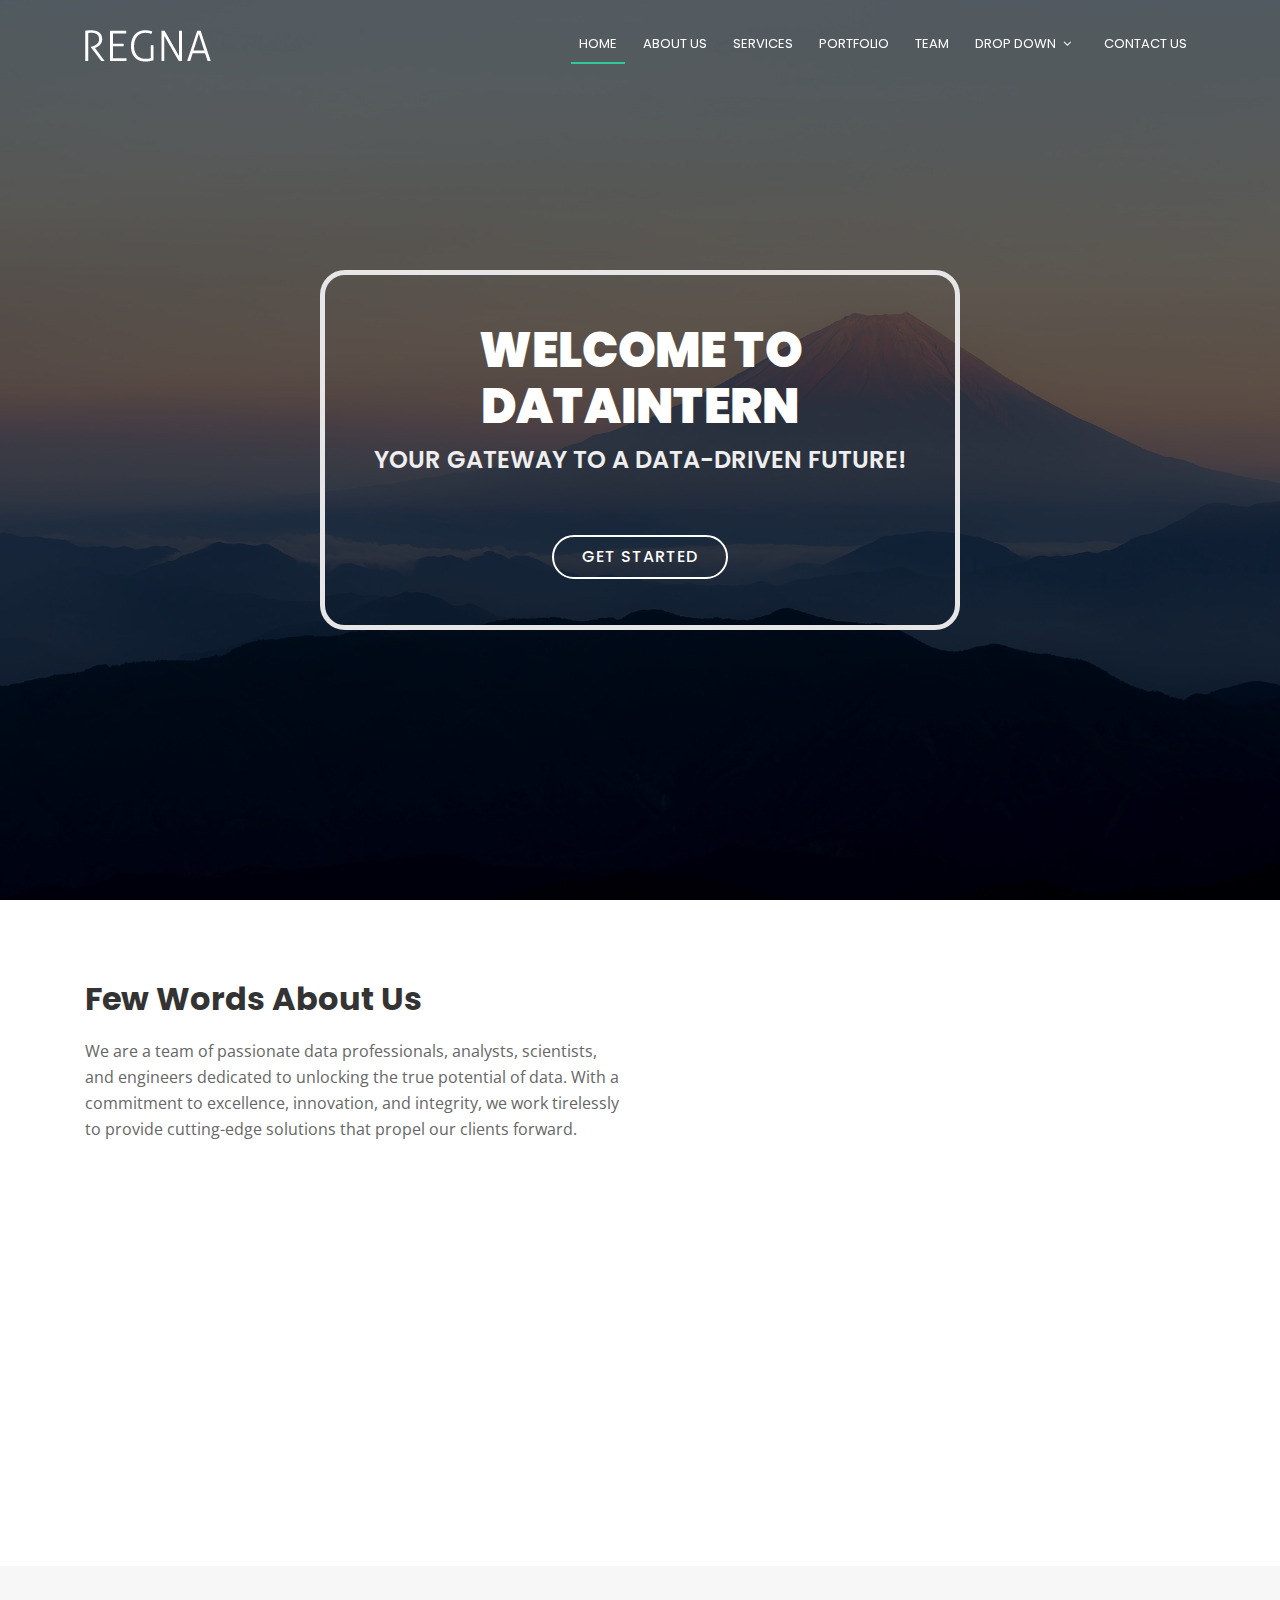
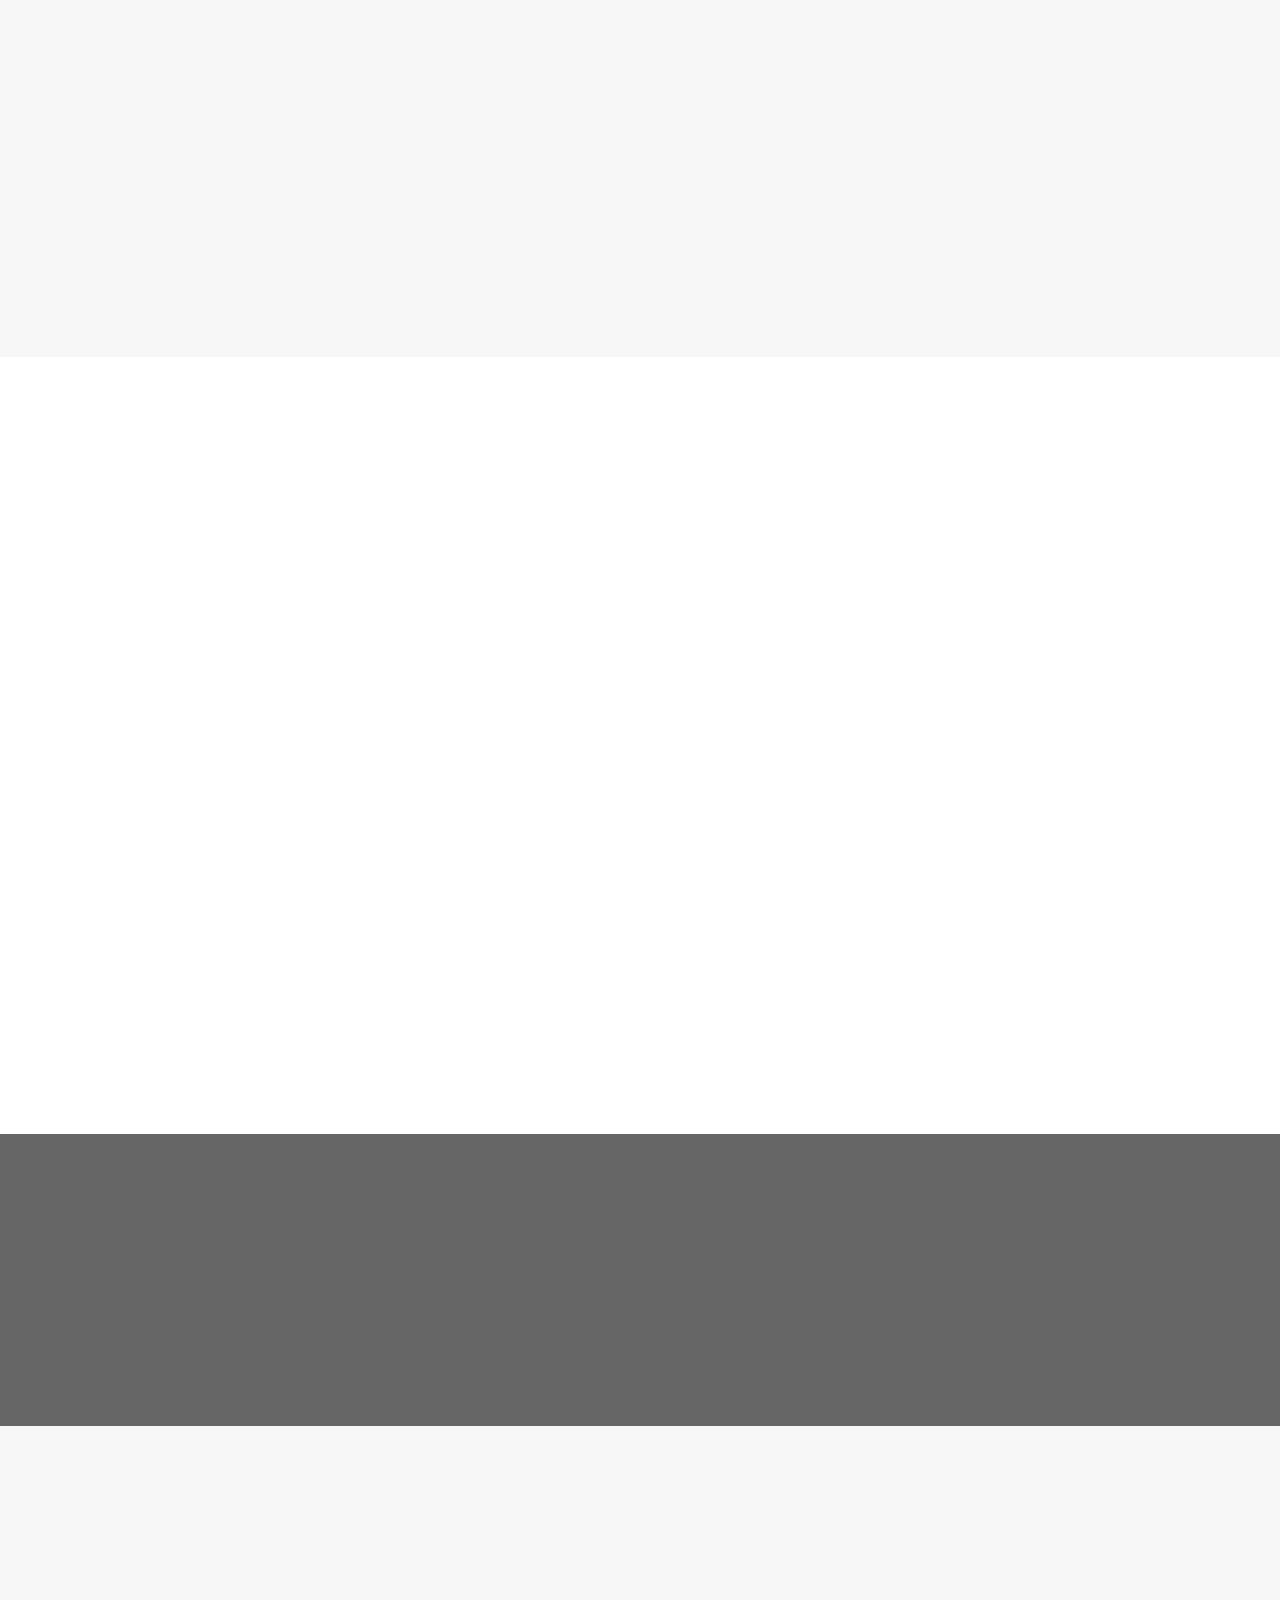
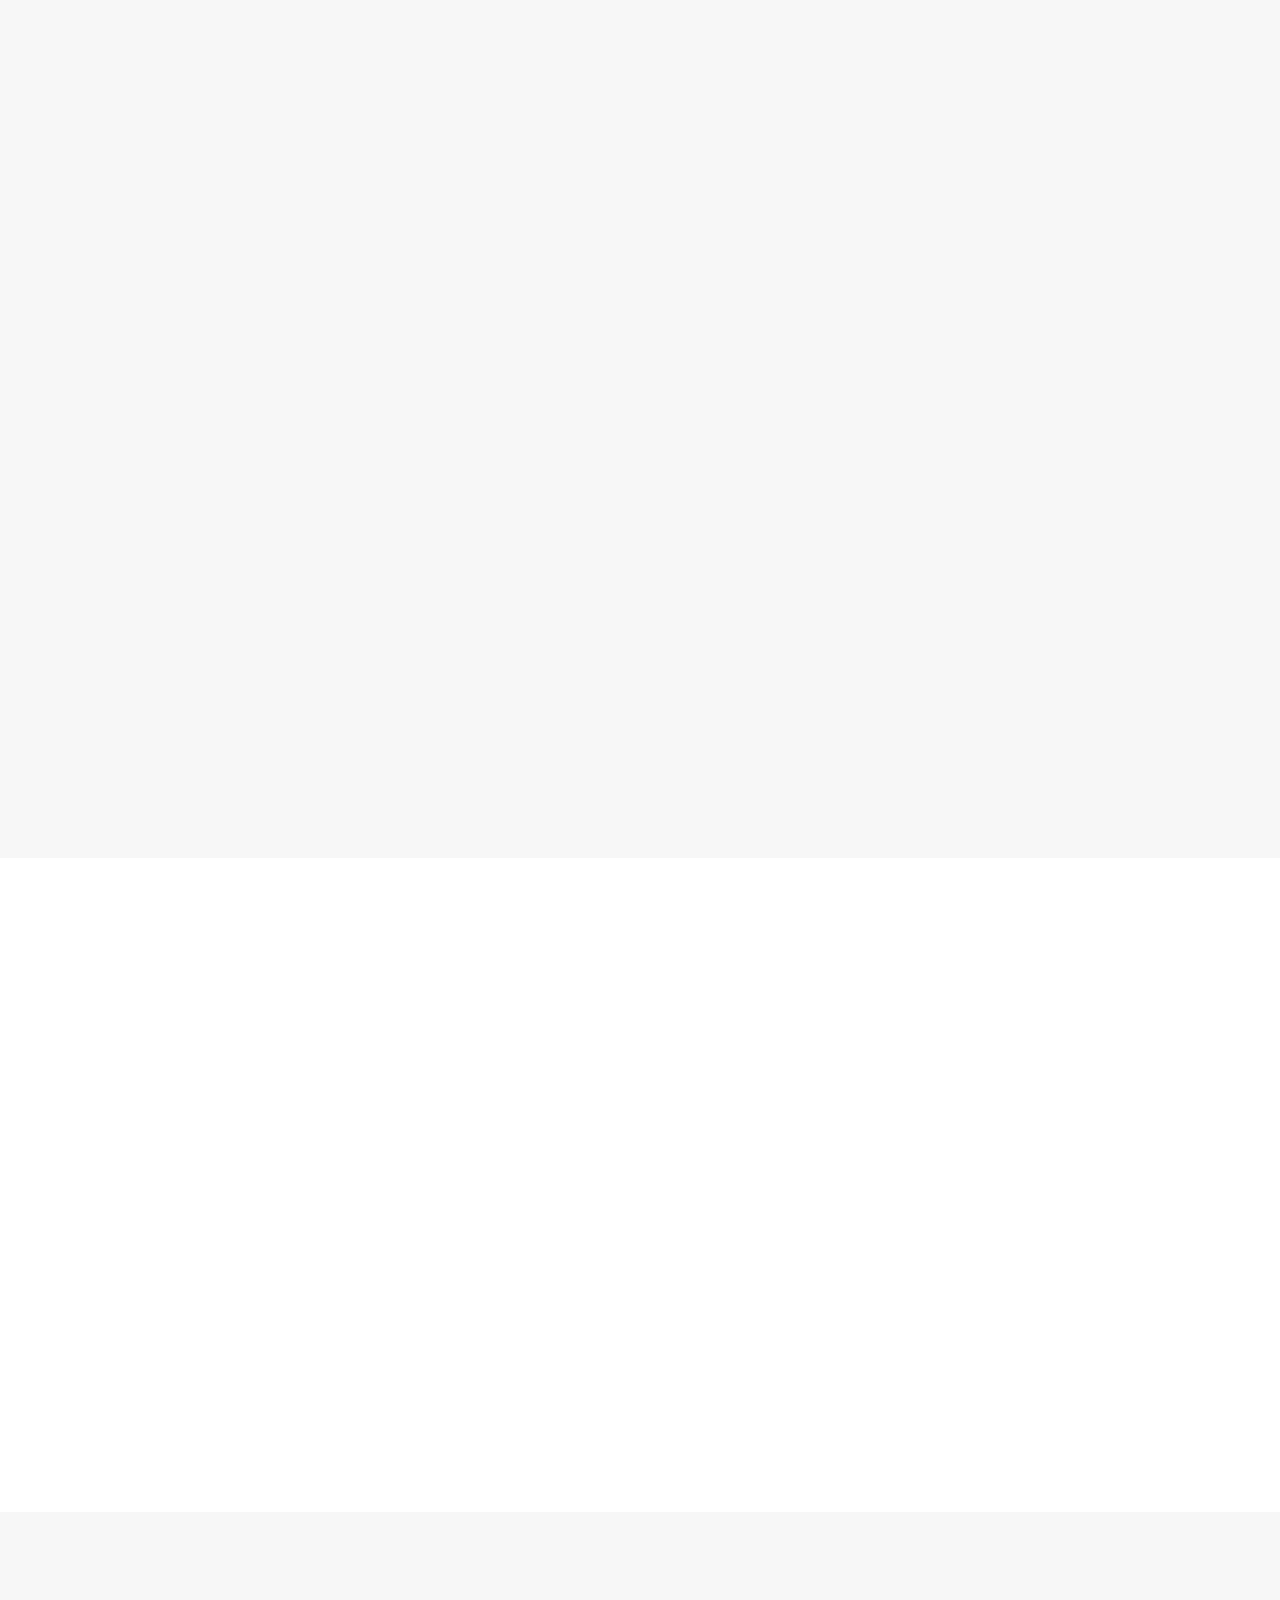
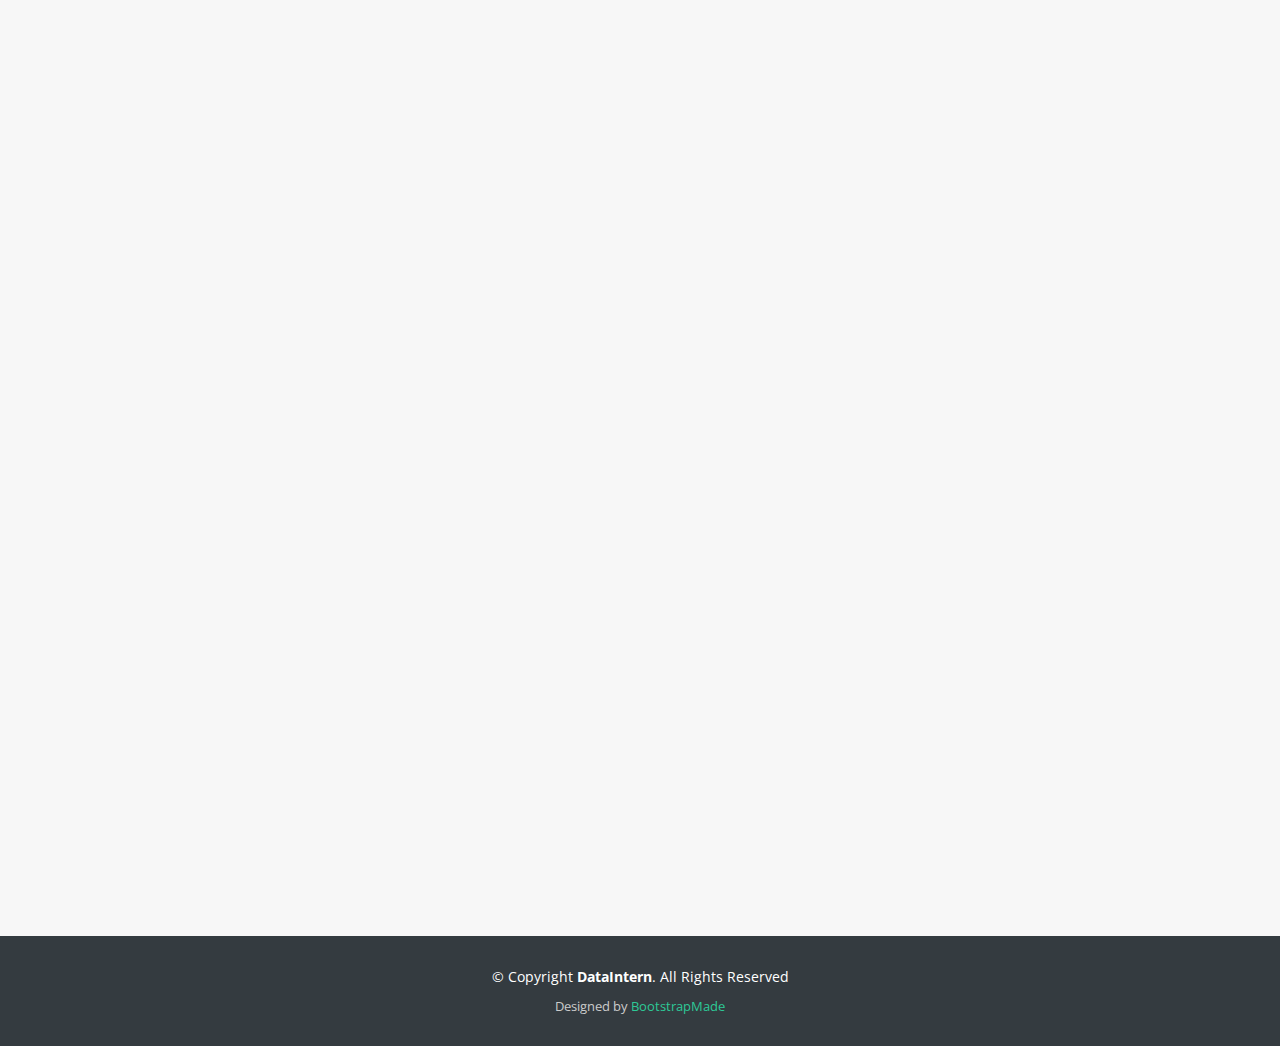
==== templates/index.html @ cb7587b6 "initial project commit" ====
<!DOCTYPE html>
<html lang="en">
<head>
  <meta charset="utf-8">
  <title>DataIntern Bootstrap Template</title>
  <meta content="width=device-width, initial-scale=1.0" name="viewport">
  <meta content="" name="keywords">
  <meta content="" name="description">

  <!-- Favicons -->
  <link href="img/favicon.png" rel="icon">
  <link href="img/apple-touch-icon.png" rel="apple-touch-icon">

  <!-- Google Fonts -->
  <link href="https://fonts.googleapis.com/css?family=Open+Sans:300,300i,400,400i,700,700i|Poppins:300,400,500,700" rel="stylesheet">

  <!-- Bootstrap CSS File -->
  <link href="lib/bootstrap/css/bootstrap.min.css" rel="stylesheet">

  <!-- Libraries CSS Files -->
  <link href="lib/font-awesome/css/font-awesome.min.css" rel="stylesheet">
  <link href="lib/animate/animate.min.css" rel="stylesheet">

  <!-- Main Stylesheet File -->
  <link href="css/style.css" rel="stylesheet">

  <!-- =======================================================
    Theme Name: DataIntern
    Theme URL: https://bootstrapmade.com/DataIntern-bootstrap-onepage-template/
    Author: BootstrapMade.com
    License: https://bootstrapmade.com/license/
  ======================================================= -->
</head>

<body>

  <!--==========================
  Header
  ============================-->
  <header id="header">
    <div class="container">

      <div id="logo" class="pull-left">
        <a href="#hero"><img src="img/logo.png" alt="" title="" /></img></a>
        <!-- Uncomment below if you prefer to use a text logo -->
        <!--<h1><a href="#hero">DataIntern</a></h1>-->
      </div>

      <nav id="nav-menu-container">
        <ul class="nav-menu">
          <li class="menu-active"><a href="#hero">Home</a></li>
          <li><a href="#about">About Us</a></li>
          <li><a href="#services">Services</a></li>
          <li><a href="#portfolio">Portfolio</a></li>
          <li><a href="#team">Team</a></li>
          <li class="menu-has-children"><a href="">Drop Down</a>
            <ul>
              <li><a href="#">Drop Down 1</a></li>
              <li class="menu-has-children"><a href="#">Drop Down 2</a>
                <ul>
                  <li><a href="#">Deep Drop Down 1</a></li>
                  <li><a href="#">Deep Drop Down 2</a></li>
                  <li><a href="#">Deep Drop Down 3</a></li>
                  <li><a href="#">Deep Drop Down 4</a></li>
                  <li><a href="#">Deep Drop Down 5</a></li>
                </ul>
              </li>
              <li><a href="#">Drop Down 3</a></li>
              <li><a href="#">Drop Down 4</a></li>
              <li><a href="#">Drop Down 5</a></li>
            </ul>
          </li>
          <li><a href="#contact">Contact Us</a></li>
        </ul>
      </nav><!-- #nav-menu-container -->
    </div>
  </header><!-- #header -->

  <!--==========================
    Hero Section
  ============================-->
  <section id="hero">
    <div class="hero-container">
      <div class="hero-content">
        <h1 class="mt-5">Welcome to DataIntern</h1>
        <h2>Your Gateway to a Data-Driven Future!</h2>
        <a href="#about" class="btn-get-started">Get Started</a>

      </div>
    </div>
  </section><!-- #hero -->

  <main id="main">

    <!--==========================
      About Us Section
    ============================-->
    <section id="about">
      <div class="container">
        <div class="row about-container">

          <div class="col-lg-6 content order-lg-1 order-2">
            <h2 class="title">Few Words About Us</h2>
            <p>
              We are a team of passionate data professionals, analysts, scientists, and engineers dedicated to unlocking the true potential of data. With a commitment to excellence, innovation, and integrity, we work tirelessly to provide cutting-edge solutions that propel our clients forward.
            </p>

            <div class="icon-box wow fadeInUp">
              <div class="icon"><i class="fa fa-shopping-bag"></i></div>
              <h4 class="title"><a href="">Eiusmod Tempor</a></h4>
              <p class="description">Et harum quidem rerum facilis est et expedita distinctio. Nam libero tempore, cum soluta nobis est eligendi</p>
            </div>

            <div class="icon-box wow fadeInUp" data-wow-delay="0.2s">
              <div class="icon"><i class="fa fa-photo"></i></div>
              <h4 class="title"><a href="">Magni Dolores</a></h4>
              <p class="description">Excepteur sint occaecat cupidatat non proident, sunt in culpa qui officia deserunt mollit anim id est laborum</p>
            </div>

            <div class="icon-box wow fadeInUp" data-wow-delay="0.4s">
              <div class="icon"><i class="fa fa-bar-chart"></i></div>
              <h4 class="title"><a href="">Dolor Sitema</a></h4>
              <p class="description">Minim veniam, quis nostrud exercitation ullamco laboris nisi ut aliquip ex ea commodo consequat tarad limino ata</p>
            </div>

          </div>

          <div class="col-lg-6 background order-lg-2 order-1 wow fadeInRight"></div>
        </div>

      </div>
    </section><!-- #about -->

    <!--==========================
      Facts Section
    ============================-->
    <section id="facts">
      <div class="container wow fadeIn">
        <div class="section-header">
          <h3 class="section-title">Facts</h3>
          <p class="section-description">Sed ut perspiciatis unde omnis iste natus error sit voluptatem accusantium doloremque</p>
        </div>
        <div class="row counters">

  				<div class="col-lg-3 col-6 text-center">
            <span data-toggle="counter-up">232</span>
            <p>Clients</p>
  				</div>

          <div class="col-lg-3 col-6 text-center">
            <span data-toggle="counter-up">521</span>
            <p>Projects</p>
  				</div>

          <div class="col-lg-3 col-6 text-center">
            <span data-toggle="counter-up">1,463</span>
            <p>Hours Of Support</p>
  				</div>

          <div class="col-lg-3 col-6 text-center">
            <span data-toggle="counter-up">15</span>
            <p>Hard Workers</p>
  				</div>

  			</div>

      </div>
    </section><!-- #facts -->

    <!--==========================
      Services Section
    ============================-->
    <section id="services">
      <div class="container wow fadeIn">
        <div class="section-header">
          <h3 class="section-title">Services</h3>
          <p class="section-description">Sed ut perspiciatis unde omnis iste natus error sit voluptatem accusantium doloremque</p>
        </div>
        <div class="row">
          <div class="col-lg-4 col-md-6 wow fadeInUp" data-wow-delay="0.2s">
            <div class="box">
              <div class="icon"><a href=""><i class="fa fa-desktop"></i></a></div>
              <h4 class="title"><a href="">Lorem Ipsum</a></h4>
              <p class="description">Voluptatum deleniti atque corrupti quos dolores et quas molestias excepturi sint occaecati cupiditate non provident</p>
            </div>
          </div>
          <div class="col-lg-4 col-md-6 wow fadeInUp" data-wow-delay="0.4s">
            <div class="box">
              <div class="icon"><a href=""><i class="fa fa-bar-chart"></i></a></div>
              <h4 class="title"><a href="">Dolor Sitema</a></h4>
              <p class="description">Minim veniam, quis nostrud exercitation ullamco laboris nisi ut aliquip ex ea commodo consequat tarad limino ata</p>
            </div>
          </div>
          <div class="col-lg-4 col-md-6 wow fadeInUp" data-wow-delay="0.6s">
            <div class="box">
              <div class="icon"><a href=""><i class="fa fa-paper-plane"></i></a></div>
              <h4 class="title"><a href="">Sed ut perspiciatis</a></h4>
              <p class="description">Duis aute irure dolor in reprehenderit in voluptate velit esse cillum dolore eu fugiat nulla pariatur</p>
            </div>
          </div>

          <div class="col-lg-4 col-md-6 wow fadeInUp" data-wow-delay="0.2s">
            <div class="box">
              <div class="icon"><a href=""><i class="fa fa-photo"></i></a></div>
              <h4 class="title"><a href="">Magni Dolores</a></h4>
              <p class="description">Excepteur sint occaecat cupidatat non proident, sunt in culpa qui officia deserunt mollit anim id est laborum</p>
            </div>
          </div>
          <div class="col-lg-4 col-md-6 wow fadeInUp" data-wow-delay="0.4s">
            <div class="box">
              <div class="icon"><a href=""><i class="fa fa-road"></i></a></div>
              <h4 class="title"><a href="">Nemo Enim</a></h4>
              <p class="description">At vero eos et accusamus et iusto odio dignissimos ducimus qui blanditiis praesentium voluptatum deleniti atque</p>
            </div>
          </div>
          <div class="col-lg-4 col-md-6 wow fadeInUp" data-wow-delay="0.6s">
            <div class="box">
              <div class="icon"><a href=""><i class="fa fa-shopping-bag"></i></a></div>
              <h4 class="title"><a href="">Eiusmod Tempor</a></h4>
              <p class="description">Et harum quidem rerum facilis est et expedita distinctio. Nam libero tempore, cum soluta nobis est eligendi</p>
            </div>
          </div>
        </div>

      </div>
    </section><!-- #services -->

    <!--==========================
    Call To Action Section
    ============================-->
    <section id="call-to-action">
      <div class="container wow fadeIn">
        <div class="row">
          <div class="col-lg-9 text-center text-lg-left">
            <h3 class="cta-title">Call To Action</h3>
            <p class="cta-text"> Duis aute irure dolor in reprehenderit in voluptate velit esse cillum dolore eu fugiat nulla pariatur. Excepteur sint occaecat cupidatat non proident, sunt in culpa qui officia deserunt mollit anim id est laborum.</p>
          </div>
          <div class="col-lg-3 cta-btn-container text-center">
            <a class="cta-btn align-middle" href="#">Call To Action</a>
          </div>
        </div>

      </div>
    </section><!-- #call-to-action -->

    <!--==========================
      Portfolio Section
    ============================-->
    <section id="portfolio">
      <div class="container wow fadeInUp">
        <div class="section-header">
          <h3 class="section-title">Portfolio</h3>
          <p class="section-description">Sed ut perspiciatis unde omnis iste natus error sit voluptatem accusantium doloremque</p>
        </div>
        <div class="row">

          <div class="col-lg-12">
            <ul id="portfolio-flters">
              <li data-filter=".filter-app, .filter-card, .filter-logo, .filter-web" class="filter-active">All</li>
              <li data-filter=".filter-app">App</li>
              <li data-filter=".filter-card">Card</li>
              <li data-filter=".filter-logo">Logo</li>
              <li data-filter=".filter-web">Web</li>
            </ul>
          </div>
        </div>

        <div class="row" id="portfolio-wrapper">
          <div class="col-lg-3 col-md-6 portfolio-item filter-app">
            <a href="">
              <img src="img/portfolio/app1.jpg" alt="">
              <div class="details">
                <h4>App 1</h4>
                <span>Alored dono par</span>
              </div>
            </a>
          </div>

          <div class="col-lg-3 col-md-6 portfolio-item filter-web">
            <a href="">
              <img src="img/portfolio/web2.jpg" alt="">
              <div class="details">
                <h4>Web 2</h4>
                <span>Alored dono par</span>
              </div>
            </a>
          </div>

          <div class="col-lg-3 col-md-6 portfolio-item filter-app">
            <a href="">
              <img src="img/portfolio/app3.jpg" alt="">
              <div class="details">
                <h4>App 3</h4>
                <span>Alored dono par</span>
              </div>
            </a>
          </div>

          <div class="col-lg-3 col-md-6 portfolio-item filter-card">
            <a href="">
              <img src="img/portfolio/card1.jpg" alt="">
              <div class="details">
                <h4>Card 1</h4>
                <span>Alored dono par</span>
              </div>
            </a>
          </div>

          <div class="col-lg-3 col-md-6 portfolio-item filter-card">
            <a href="">
              <img src="img/portfolio/card2.jpg" alt="">
              <div class="details">
                <h4>Card 2</h4>
                <span>Alored dono par</span>
              </div>
            </a>
          </div>

          <div class="col-lg-3 col-md-6 portfolio-item filter-web">
            <a href="">
              <img src="img/portfolio/web3.jpg" alt="">
              <div class="details">
                <h4>Web 3</h4>
                <span>Alored dono par</span>
              </div>
            </a>
          </div>

          <div class="col-lg-3 col-md-6 portfolio-item filter-card">
            <a href="">
              <img src="img/portfolio/card3.jpg" alt="">
              <div class="details">
                <h4>Card 3</h4>
                <span>Alored dono par</span>
              </div>
            </a>
          </div>

          <div class="col-lg-3 col-md-6 portfolio-item filter-app">
            <a href="">
              <img src="img/portfolio/app2.jpg" alt="">
              <div class="details">
                <h4>App 2</h4>
                <span>Alored dono par</span>
              </div>
            </a>
          </div>

          <div class="col-lg-3 col-md-6 portfolio-item filter-logo">
            <a href="">
              <img src="img/portfolio/logo1.jpg" alt="">
              <div class="details">
                <h4>Logo 1</h4>
                <span>Alored dono par</span>
              </div>
            </a>
          </div>

          <div class="col-lg-3 col-md-6 portfolio-item filter-logo">
            <a href="">
              <img src="img/portfolio/logo3.jpg" alt="">
              <div class="details">
                <h4>Logo 3</h4>
                <span>Alored dono par</span>
              </div>
            </a>
          </div>

          <div class="col-lg-3 col-md-6 portfolio-item filter-web">
            <a href="">
              <img src="img/portfolio/web1.jpg" alt="">
              <div class="details">
                <h4>Web 1</h4>
                <span>Alored dono par</span>
              </div>
            </a>
          </div>

          <div class="col-lg-3 col-md-6 portfolio-item filter-logo">
            <a href="">
              <img src="img/portfolio/logo2.jpg" alt="">
              <div class="details">
                <h4>Logo 2</h4>
                <span>Alored dono par</span>
              </div>
            </a>
          </div>

        </div>

      </div>
    </section><!-- #portfolio -->

    <!--==========================
      Team Section
    ============================-->
    <section id="team">
      <div class="container wow fadeInUp">
        <div class="section-header">
          <h3 class="section-title">Team</h3>
          <p class="section-description">Sed ut perspiciatis unde omnis iste natus error sit voluptatem accusantium doloremque</p>
        </div>
        <div class="row">
          <div class="col-lg-3 col-md-6">
            <div class="member">
              <div class="pic"><img src="img/team-1.jpg" alt=""></div>
              <h4>Walter White</h4>
              <span>Chief Executive Officer</span>
              <div class="social">
                <a href=""><i class="fa fa-twitter"></i></a>
                <a href=""><i class="fa fa-facebook"></i></a>
                <a href=""><i class="fa fa-google-plus"></i></a>
                <a href=""><i class="fa fa-linkedin"></i></a>
              </div>
            </div>
          </div>

          <div class="col-lg-3 col-md-6">
            <div class="member">
              <div class="pic"><img src="img/team-2.jpg" alt=""></div>
              <h4>Sarah Jhinson</h4>
              <span>Product Manager</span>
              <div class="social">
                <a href=""><i class="fa fa-twitter"></i></a>
                <a href=""><i class="fa fa-facebook"></i></a>
                <a href=""><i class="fa fa-google-plus"></i></a>
                <a href=""><i class="fa fa-linkedin"></i></a>
              </div>
            </div>
          </div>

          <div class="col-lg-3 col-md-6">
            <div class="member">
              <div class="pic"><img src="img/team-3.jpg" alt=""></div>
              <h4>William Anderson</h4>
              <span>CTO</span>
              <div class="social">
                <a href=""><i class="fa fa-twitter"></i></a>
                <a href=""><i class="fa fa-facebook"></i></a>
                <a href=""><i class="fa fa-google-plus"></i></a>
                <a href=""><i class="fa fa-linkedin"></i></a>
              </div>
            </div>
          </div>

          <div class="col-lg-3 col-md-6">
            <div class="member">
              <div class="pic"><img src="img/team-4.jpg" alt=""></div>
              <h4>Amanda Jepson</h4>
              <span>Accountant</span>
              <div class="social">
                <a href=""><i class="fa fa-twitter"></i></a>
                <a href=""><i class="fa fa-facebook"></i></a>
                <a href=""><i class="fa fa-google-plus"></i></a>
                <a href=""><i class="fa fa-linkedin"></i></a>
              </div>
            </div>
          </div>
        </div>

      </div>
    </section><!-- #team -->

    <!--==========================
      Contact Section
    ============================-->
    <section id="contact">
      <div class="container wow fadeInUp">
        <div class="section-header">
          <h3 class="section-title">Contact</h3>
          <p class="section-description">Sed ut perspiciatis unde omnis iste natus error sit voluptatem accusantium doloremque</p>
        </div>
      </div>

      <!-- Uncomment below if you wan to use dynamic maps -->
      <iframe src="https://www.google.com/maps/embed?pb=!1m18!1m12!1m3!1d22864.11283411948!2d-73.96468908098944!3d40.630720240038435!2m3!1f0!2f0!3f0!3m2!1i1024!2i768!4f13.1!3m3!1m2!1s0x89c24fa5d33f083b%3A0xc80b8f06e177fe62!2sNew+York%2C+NY%2C+USA!5e0!3m2!1sen!2sbg!4v1540447494452" width="100%" height="380" frameborder="0" style="border:0" allowfullscreen></iframe>

      <div class="container wow fadeInUp mt-5">
        <div class="row justify-content-center">

          <div class="col-lg-3 col-md-4">

            <div class="info">
              <div>
                <i class="fa fa-map-marker"></i>
                <p>A108 Adam Street<br>New York, NY 535022</p>
              </div>

              <div>
                <i class="fa fa-envelope"></i>
                <p>info@example.com</p>
              </div>

              <div>
                <i class="fa fa-phone"></i>
                <p>+1 5589 55488 55s</p>
              </div>
            </div>

            <div class="social-links">
              <a href="#" class="twitter"><i class="fa fa-twitter"></i></a>
              <a href="#" class="facebook"><i class="fa fa-facebook"></i></a>
              <a href="#" class="instagram"><i class="fa fa-instagram"></i></a>
              <a href="#" class="google-plus"><i class="fa fa-google-plus"></i></a>
              <a href="#" class="linkedin"><i class="fa fa-linkedin"></i></a>
            </div>

          </div>

          <div class="col-lg-5 col-md-8">
            <div class="form">
              <div id="sendmessage">Your message has been sent. Thank you!</div>
              <div id="errormessage"></div>
              <form action="" method="post" role="form" class="contactForm">
                <div class="form-group">
                  <input type="text" name="name" class="form-control" id="name" placeholder="Your Name" data-rule="minlen:4" data-msg="Please enter at least 4 chars" />
                  <div class="validation"></div>
                </div>
                <div class="form-group">
                  <input type="email" class="form-control" name="email" id="email" placeholder="Your Email" data-rule="email" data-msg="Please enter a valid email" />
                  <div class="validation"></div>
                </div>
                <div class="form-group">
                  <input type="text" class="form-control" name="subject" id="subject" placeholder="Subject" data-rule="minlen:4" data-msg="Please enter at least 8 chars of subject" />
                  <div class="validation"></div>
                </div>
                <div class="form-group">
                  <textarea class="form-control" name="message" rows="5" data-rule="required" data-msg="Please write something for us" placeholder="Message"></textarea>
                  <div class="validation"></div>
                </div>
                <div class="text-center"><button type="submit">Send Message</button></div>
              </form>
            </div>
          </div>

        </div>

      </div>
    </section><!-- #contact -->

  </main>

  <!--==========================
    Footer
  ============================-->
  <footer id="footer">
    <div class="footer-top">
      <div class="container">

      </div>
    </div>

    <div class="container">
      <div class="copyright">
        &copy; Copyright <strong>DataIntern</strong>. All Rights Reserved
      </div>
      <div class="credits">
        <!--
          All the links in the footer should remain intact.
          You can delete the links only if you purchased the pro version.
          Licensing information: https://bootstrapmade.com/license/
          Purchase the pro version with working PHP/AJAX contact form: https://bootstrapmade.com/buy/?theme=DataIntern
        -->
        Designed by <a href="https://bootstrapmade.com/">BootstrapMade</a>
      </div>
    </div>
  </footer><!-- #footer -->

  <a href="#" class="back-to-top"><i class="fa fa-chevron-up"></i></a>

  <!-- JavaScript Libraries -->
  <script src="lib/jquery/jquery.min.js"></script>
  <script src="lib/jquery/jquery-migrate.min.js"></script>
  <script src="lib/bootstrap/js/bootstrap.bundle.min.js"></script>
  <script src="lib/easing/easing.min.js"></script>
  <script src="lib/wow/wow.min.js"></script>
  <script src="lib/waypoints/waypoints.min.js"></script>
  <script src="lib/counterup/counterup.min.js"></script>
  <script src="lib/superfish/hoverIntent.js"></script>
  <script src="lib/superfish/superfish.min.js"></script>

  <!-- Contact Form JavaScript File -->
  <script src="contactform/contactform.js"></script>

  <!-- Template Main Javascript File -->
  <script src="js/main.js"></script>

</body>
</html>
---- templates/css/style.css ----
/*
  Theme Name: Regna
  Theme URL: https://bootstrapmade.com/regna-bootstrap-onepage-template/
  Author: BootstrapMade.com
  License: https://bootstrapmade.com/license/
*/
/*--------------------------------------------------------------
# General
--------------------------------------------------------------*/
body {
  background: #fff;
  color: #666666;
  font-family: "Open Sans", sans-serif;
}

a {
  color: #2dc997;
}

a:hover, a:active, a:focus {
  color: #2dca98;
  outline: none;
  text-decoration: none;
}

p {
  padding: 0;
  margin: 0 0 30px 0;
}

h1, h2, h3, h4, h5, h6 {
  font-family: "Poppins", sans-serif;
  font-weight: 400;
  margin: 0 0 20px 0;
  padding: 0;
}

/* Prelaoder */
#preloader {
  position: fixed;
  left: 0;
  top: 0;
  z-index: 999;
  width: 100%;
  height: 100%;
  overflow: visible;
  background: #fff url("../img/preloader.svg") no-repeat center center;
}

/* Back to top button */
.back-to-top {
  position: fixed;
  display: none;
  background: rgba(0, 0, 0, 0.2);
  color: #fff;
  padding: 6px 12px 9px 12px;
  font-size: 16px;
  border-radius: 2px;
  right: 15px;
  bottom: 15px;
  transition: background 0.5s;
}

@media (max-width: 768px) {
  .back-to-top {
    bottom: 15px;
  }
}

.back-to-top:focus {
  background: rgba(0, 0, 0, 0.2);
  color: #fff;
  outline: none;
}

.back-to-top:hover {
  background: #2dc997;
  color: #fff;
}

/*--------------------------------------------------------------
# Header
--------------------------------------------------------------*/
#header {
  padding: 30px 0;
  height: 92px;
  position: fixed;
  left: 0;
  top: 0;
  right: 0;
  transition: all 0.5s;
  z-index: 997;
}

#header #logo {
  float: left;
}

#header #logo h1 {
  font-size: 36px;
  margin: 0;
  padding: 6px 0;
  line-height: 1;
  font-family: "Poppins", sans-serif;
  font-weight: 700;
  letter-spacing: 3px;
  text-transform: uppercase;
}

#header #logo h1 a, #header #logo h1 a:hover {
  color: #fff;
}

#header #logo img {
  padding: 0;
  margin: 0;
}

@media (max-width: 768px) {
  #header #logo h1 {
    font-size: 26px;
  }
  #header #logo img {
    max-height: 40px;
  }
}

#header.header-fixed {
  background: rgba(52, 59, 64, 0.9);
  padding: 20px 0;
  height: 72px;
  transition: all 0.5s;
}

/*--------------------------------------------------------------
# Hero Section
--------------------------------------------------------------*/
#hero {
  width: 100%;
  height: 100vh;
  background: url(../img/hero-bg.jpg) top center;
  background-size: cover;
  position: relative;
}

@media (min-width: 1024px) {
  #hero {
    background-attachment: fixed;
  }
}

#hero:before {
  content: "";
  background: rgba(0, 0, 0, 0.6);
  position: absolute;
  bottom: 0;
  top: 0;
  left: 0;
  right: 0;
}

#hero .hero-container {
  position: absolute;
  bottom: 0;
  top: 0;
  left: 0;
  right: 0;
  display: flex;
  justify-content: center;
  align-items: center;
  flex-direction: column;
  text-align: center;
  
  
}
.hero-content{
  border: 5px solid  #e6e6e6 ;
  border-radius: 25px;
  width: 50vw;
  height: 40vh;
  box-shadow: 20px solid #666666;
  
}

#hero h1 {
  margin: 30px 0 10px 0;
  font-size: 48px;
  font-weight: 900;
  line-height: 56px;
  text-transform: uppercase;
  color: #fff;
}


#hero h2 {
  /* margin: 30px 0 10px 0; */
  font-size: 45px;
  font-weight: 600;
  line-height: 30px;
  text-transform: uppercase;
  color: #999;
}

@media (max-width: 768px) {
  #hero h1 {
    font-size: 28px;
    line-height: 36px;
  }
}

#hero h2 {
  color: #eee;
  margin-bottom: 50px;
  font-size: 24px;
}

@media (max-width: 768px) {
  #hero h2 {
    font-size: 18px;
    line-height: 24px;
    margin-bottom: 30px;
  }
}

#hero .btn-get-started {
  font-family: "Poppins", sans-serif;
  text-transform: uppercase;
  font-weight: 500;
  font-size: 16px;
  letter-spacing: 1px;
  display: inline-block;
  padding: 8px 28px;
  border-radius: 50px;
  transition: 0.5s;
  margin: 10px;
  border: 2px solid #fff;
  color: #fff;
}

#hero .btn-get-started:hover {
  background: #2dc997;
  border: 2px solid #2dc997;
}

/*--------------------------------------------------------------
# Navigation Menu
--------------------------------------------------------------*/
/* Nav Menu Essentials */
.nav-menu, .nav-menu * {
  margin: 0;
  padding: 0;
  list-style: none;
}

.nav-menu ul {
  position: absolute;
  display: none;
  top: 100%;
  left: 0;
  z-index: 99;
}

.nav-menu li {
  position: relative;
  white-space: nowrap;
}

.nav-menu > li {
  float: left;
}

.nav-menu li:hover > ul,
.nav-menu li.sfHover > ul {
  display: block;
}

.nav-menu ul ul {
  top: 0;
  left: 100%;
}

.nav-menu ul li {
  min-width: 180px;
}

/* Nav Menu Arrows */
.sf-arrows .sf-with-ul {
  padding-right: 30px;
}

.sf-arrows .sf-with-ul:after {
  content: "\f107";
  position: absolute;
  right: 15px;
  font-family: FontAwesome;
  font-style: normal;
  font-weight: normal;
}

.sf-arrows ul .sf-with-ul:after {
  content: "\f105";
}

/* Nav Meu Container */
#nav-menu-container {
  float: right;
  margin: 0;
}

@media (max-width: 768px) {
  #nav-menu-container {
    display: none;
  }
}

/* Nav Meu Styling */
.nav-menu a {
  padding: 0 8px 10px 8px;
  text-decoration: none;
  display: inline-block;
  color: #fff;
  font-family: "Poppins", sans-serif;
  font-weight: 400;
  text-transform: uppercase;
  font-size: 13px;
  outline: none;
}

.nav-menu > li {
  margin-left: 10px;
}

.nav-menu > li > a:before {
  content: "";
  position: absolute;
  width: 100%;
  height: 2px;
  bottom: 0;
  left: 0;
  background-color: #2dc997;
  visibility: hidden;
  -webkit-transform: scaleX(0);
  transform: scaleX(0);
  -webkit-transition: all 0.3s ease-in-out 0s;
  transition: all 0.3s ease-in-out 0s;
}

.nav-menu a:hover:before, .nav-menu li:hover > a:before, .nav-menu .menu-active > a:before {
  visibility: visible;
  -webkit-transform: scaleX(1);
  transform: scaleX(1);
}

.nav-menu ul {
  margin: 4px 0 0 0;
  border: 1px solid #e7e7e7;
}

.nav-menu ul li {
  background: #fff;
}

.nav-menu ul li:first-child {
  border-top: 0;
}

.nav-menu ul li a {
  padding: 10px;
  color: #333;
  transition: 0.3s;
  display: block;
  font-size: 13px;
  text-transform: none;
}

.nav-menu ul li a:hover {
  background: #2dc997;
  color: #fff;
}

.nav-menu ul ul {
  margin: 0;
}

/* Mobile Nav Toggle */
#mobile-nav-toggle {
  position: fixed;
  right: 0;
  top: 0;
  z-index: 999;
  margin: 20px 20px 0 0;
  border: 0;
  background: none;
  font-size: 24px;
  display: none;
  transition: all 0.4s;
  outline: none;
  cursor: pointer;
}

#mobile-nav-toggle i {
  color: #fff;
}

@media (max-width: 768px) {
  #mobile-nav-toggle {
    display: inline;
  }
}

/* Mobile Nav Styling */
#mobile-nav {
  position: fixed;
  top: 0;
  padding-top: 18px;
  bottom: 0;
  z-index: 998;
  background: rgba(52, 59, 64, 0.9);
  left: -260px;
  width: 260px;
  overflow-y: auto;
  transition: 0.4s;
}

#mobile-nav ul {
  padding: 0;
  margin: 0;
  list-style: none;
}

#mobile-nav ul li {
  position: relative;
}

#mobile-nav ul li a {
  color: #fff;
  font-size: 16px;
  overflow: hidden;
  padding: 10px 22px 10px 15px;
  position: relative;
  text-decoration: none;
  width: 100%;
  display: block;
  outline: none;
}

#mobile-nav ul li a:hover {
  color: #fff;
}

#mobile-nav ul li li {
  padding-left: 30px;
}

#mobile-nav ul .menu-has-children i {
  position: absolute;
  right: 0;
  z-index: 99;
  padding: 15px;
  cursor: pointer;
  color: #fff;
}

#mobile-nav ul .menu-has-children i.fa-chevron-up {
  color: #2dc997;
}

#mobile-nav ul .menu-item-active {
  color: #2dc997;
}

#mobile-body-overly {
  width: 100%;
  height: 100%;
  z-index: 997;
  top: 0;
  left: 0;
  position: fixed;
  background: rgba(52, 59, 64, 0.9);
  display: none;
}

/* Mobile Nav body classes */
body.mobile-nav-active {
  overflow: hidden;
}

body.mobile-nav-active #mobile-nav {
  left: 0;
}

body.mobile-nav-active #mobile-nav-toggle {
  color: #fff;
}

/*--------------------------------------------------------------
# Sections
--------------------------------------------------------------*/
/* Sections Header
--------------------------------*/
.section-header .section-title {
  font-size: 32px;
  color: #111;
  text-transform: uppercase;
  text-align: center;
  font-weight: 700;
  margin-bottom: 5px;
}

.section-header .section-description {
  text-align: center;
  padding-bottom: 40px;
  color: #999;
}

/* About Us Section
--------------------------------*/
#about {
  background: #fff;
  padding: 80px 0;
}

#about .about-container .background {
  min-height: 300px;
  background: url(../img/about-img.jpg) center top no-repeat;
  margin-bottom: 10px;
}

#about .about-container .content {
  background: #fff;
}

#about .about-container .title {
  color: #333;
  font-weight: 700;
  font-size: 32px;
}

@media (max-width: 768px) {
  #about .about-container .title {
    padding-top: 15px;
  }
}

#about .about-container p {
  line-height: 26px;
}

#about .about-container p:last-child {
  margin-bottom: 0;
}

#about .about-container .icon-box {
  background: #fff;
  background-size: cover;
  padding: 0 0 30px 0;
}

#about .about-container .icon-box .icon {
  float: left;
  background: #fff;
  width: 64px;
  height: 64px;
  display: flex;
  justify-content: center;
  align-items: center;
  flex-direction: column;
  text-align: center;
  border-radius: 50%;
  border: 2px solid #2dc997;
}

#about .about-container .icon-box .icon i {
  color: #2dc997;
  font-size: 24px;
}

#about .about-container .icon-box .title {
  margin-left: 80px;
  font-weight: 500;
  margin-bottom: 5px;
  font-size: 18px;
  text-transform: uppercase;
}

#about .about-container .icon-box .title a {
  color: #111;
}

#about .about-container .icon-box .description {
  margin-left: 80px;
  line-height: 24px;
  font-size: 14px;
}

/* Facts Section
--------------------------------*/
#facts {
  background: #f7f7f7;
  padding: 80px 0 60px 0;
}

#facts .counters span {
  font-size: 48px;
  display: block;
  color: #2dc997;
}

#facts .counters p {
  padding: 0;
  margin: 0 0 20px 0;
  font-family: "Poppins", sans-serif;
  font-size: 14px;
}

/* Services Section
--------------------------------*/
#services {
  background: #fff;
  background-size: cover;
  padding: 80px 0 60px 0;
}

#services .box {
  padding: 50px 20px;
  margin-bottom: 50px;
  text-align: center;
  border: 1px solid #e6e6e6;
  height: 200px;
  position: relative;
  background: #fafafa;
}

#services .icon {
  position: absolute;
  top: -36px;
  left: calc(50% - 36px);
  transition: 0.2s;
  border-radius: 50%;
  border: 6px solid #fff;
  display: flex;
  justify-content: center;
  align-items: center;
  flex-direction: column;
  text-align: center;
  width: 72px;
  height: 72px;
  background: #2dc997;
}

#services .icon a {
  display: inline-block;
}

#services .icon i {
  color: #fff;
  font-size: 24px;
}

#services .box:hover .icon {
  background: #fff;
  border: 2px solid #2dc997;
}

#services .box:hover .icon i {
  color: #2dc997;
}

#services .box:hover .icon a {
  color: #2dc997;
}

#services .title {
  font-weight: 700;
  font-size: 18px;
  margin-bottom: 15px;
  text-transform: uppercase;
}

#services .title a {
  color: #111;
}

#services .description {
  font-size: 14px;
  line-height: 24px;
}

/* Call To Action Section
--------------------------------*/
#call-to-action {
  background: linear-gradient(rgba(0, 0, 0, 0.6), rgba(0, 0, 0, 0.6)), url(../img/call-to-action-bg.jpg) fixed center center;
  background-size: cover;
  padding: 80px 0;
}

#call-to-action .cta-title {
  color: #fff;
  font-size: 28px;
  font-weight: 700;
}

#call-to-action .cta-text {
  color: #fff;
}

@media (min-width: 769px) {
  #call-to-action .cta-btn-container {
    display: flex;
    align-items: center;
    justify-content: flex-end;
  }
}

#call-to-action .cta-btn {
  font-family: "Poppins", sans-serif;
  text-transform: uppercase;
  font-weight: 500;
  font-size: 16px;
  letter-spacing: 1px;
  display: inline-block;
  padding: 8px 30px;
  border-radius: 50px;
  transition: 0.5s;
  margin: 10px;
  border: 2px solid #fff;
  color: #fff;
}

#call-to-action .cta-btn:hover {
  background: #2dc997;
  border: 2px solid #2dc997;
}

/* Portfolio Section
--------------------------------*/
#portfolio {
  background: #f7f7f7;
  padding: 80px 0;
}

#portfolio #portfolio-wrapper {
  padding-right: 15px;
}

#portfolio #portfolio-flters {
  padding: 0;
  margin: 0 0 45px 0;
  list-style: none;
  text-align: center;
}

#portfolio #portfolio-flters li {
  cursor: pointer;
  margin: 0 10px;
  display: inline-block;
  padding: 10px 22px;
  font-size: 12px;
  line-height: 20px;
  color: #666666;
  border-radius: 4px;
  text-transform: uppercase;
  background: #fff;
  margin-bottom: 5px;
  transition: all 0.3s ease-in-out;
}

#portfolio #portfolio-flters li:hover, #portfolio #portfolio-flters li.filter-active {
  background: #2dc997;
  color: #fff;
}

#portfolio .portfolio-item {
  position: relative;
  height: 200px;
  overflow: hidden !important;
  margin-bottom: 15px;
  transition: all 350ms ease;
  transform: scale(1);
}

#portfolio .portfolio-item a {
  display: block;
  margin-right: 15px;
}

#portfolio .portfolio-item img {
  position: relative;
  top: 0;
  transition: all 600ms cubic-bezier(0.645, 0.045, 0.355, 1);
}

#portfolio .portfolio-item .details {
  height: 50px;
  background: #2dc997;
  position: absolute;
  width: 100%;
  height: 50px;
  bottom: -50px;
  transition: all 300ms cubic-bezier(0.645, 0.045, 0.355, 1);
}

#portfolio .portfolio-item .details h4 {
  font-size: 14px;
  font-weight: 700;
  color: #fff;
  padding: 8px 0 2px 8px;
  margin: 0;
}

#portfolio .portfolio-item .details span {
  display: block;
  color: #fff;
  font-size: 13px;
  padding-left: 8px;
}

#portfolio .portfolio-item:hover .details {
  bottom: 0;
}

#portfolio .portfolio-item:hover img {
  top: -30px;
}

/* Team Section
--------------------------------*/
#team {
  background: #fff;
  padding: 80px 0 60px 0;
}

#team .member {
  text-align: center;
  margin-bottom: 20px;
}

#team .member .pic {
  margin-bottom: 15px;
  overflow: hidden;
  height: 260px;
}

#team .member .pic img {
  max-width: 100%;
}

#team .member h4 {
  font-weight: 700;
  margin-bottom: 2px;
  font-size: 18px;
}

#team .member span {
  font-style: italic;
  display: block;
  font-size: 13px;
}

#team .member .social {
  margin-top: 15px;
}

#team .member .social a {
  color: #b3b3b3;
}

#team .member .social a:hover {
  color: #2dc997;
}

#team .member .social i {
  font-size: 18px;
  margin: 0 2px;
}

/* Contact Section
--------------------------------*/
#contact {
  background: #f7f7f7;
  padding: 80px 0 40px 0;
}

#contact #google-map {
  height: 300px;
  margin-bottom: 20px;
}

#contact .info {
  color: #333333;
}

#contact .info i {
  font-size: 32px;
  color: #2dc997;
  float: left;
}

#contact .info p {
  padding: 0 0 10px 50px;
  margin-bottom: 20px;
  line-height: 22px;
  font-size: 14px;
}

#contact .info .email p {
  padding-top: 5px;
}

#contact .social-links {
  padding-bottom: 20px;
}

#contact .social-links a {
  font-size: 18px;
  display: inline-block;
  background: #333;
  color: #fff;
  line-height: 1;
  padding: 8px 0;
  border-radius: 50%;
  text-align: center;
  width: 36px;
  height: 36px;
  transition: 0.3s;
}

#contact .social-links a:hover {
  background: #2dc997;
  color: #fff;
}

#contact .form #sendmessage {
  color: #2dc997;
  border: 1px solid #2dc997;
  display: none;
  text-align: center;
  padding: 15px;
  font-weight: 600;
  margin-bottom: 15px;
}

#contact .form #errormessage {
  color: red;
  display: none;
  border: 1px solid red;
  text-align: center;
  padding: 15px;
  font-weight: 600;
  margin-bottom: 15px;
}

#contact .form #sendmessage.show, #contact .form #errormessage.show, #contact .form .show {
  display: block;
}

#contact .form .validation {
  color: red;
  display: none;
  margin: 0 0 20px;
  font-weight: 400;
  font-size: 13px;
}

#contact .form input, #contact .form textarea {
  border-radius: 0;
  box-shadow: none;
  font-size: 14px;
}

#contact .form button[type="submit"] {
  background: #2dc997;
  border: 0;
  padding: 10px 24px;
  color: #fff;
  transition: 0.4s;
}

#contact .form button[type="submit"]:hover {
  background: #51d8ad;
}

/*--------------------------------------------------------------
# Footer
--------------------------------------------------------------*/
#footer {
  background: #343b40;
  padding: 30px 0;
  color: #fff;
  font-size: 14px;
}

#footer .copyright {
  text-align: center;
}

#footer .credits {
  padding-top: 10px;
  text-align: center;
  font-size: 13px;
  color: #ccc;
}
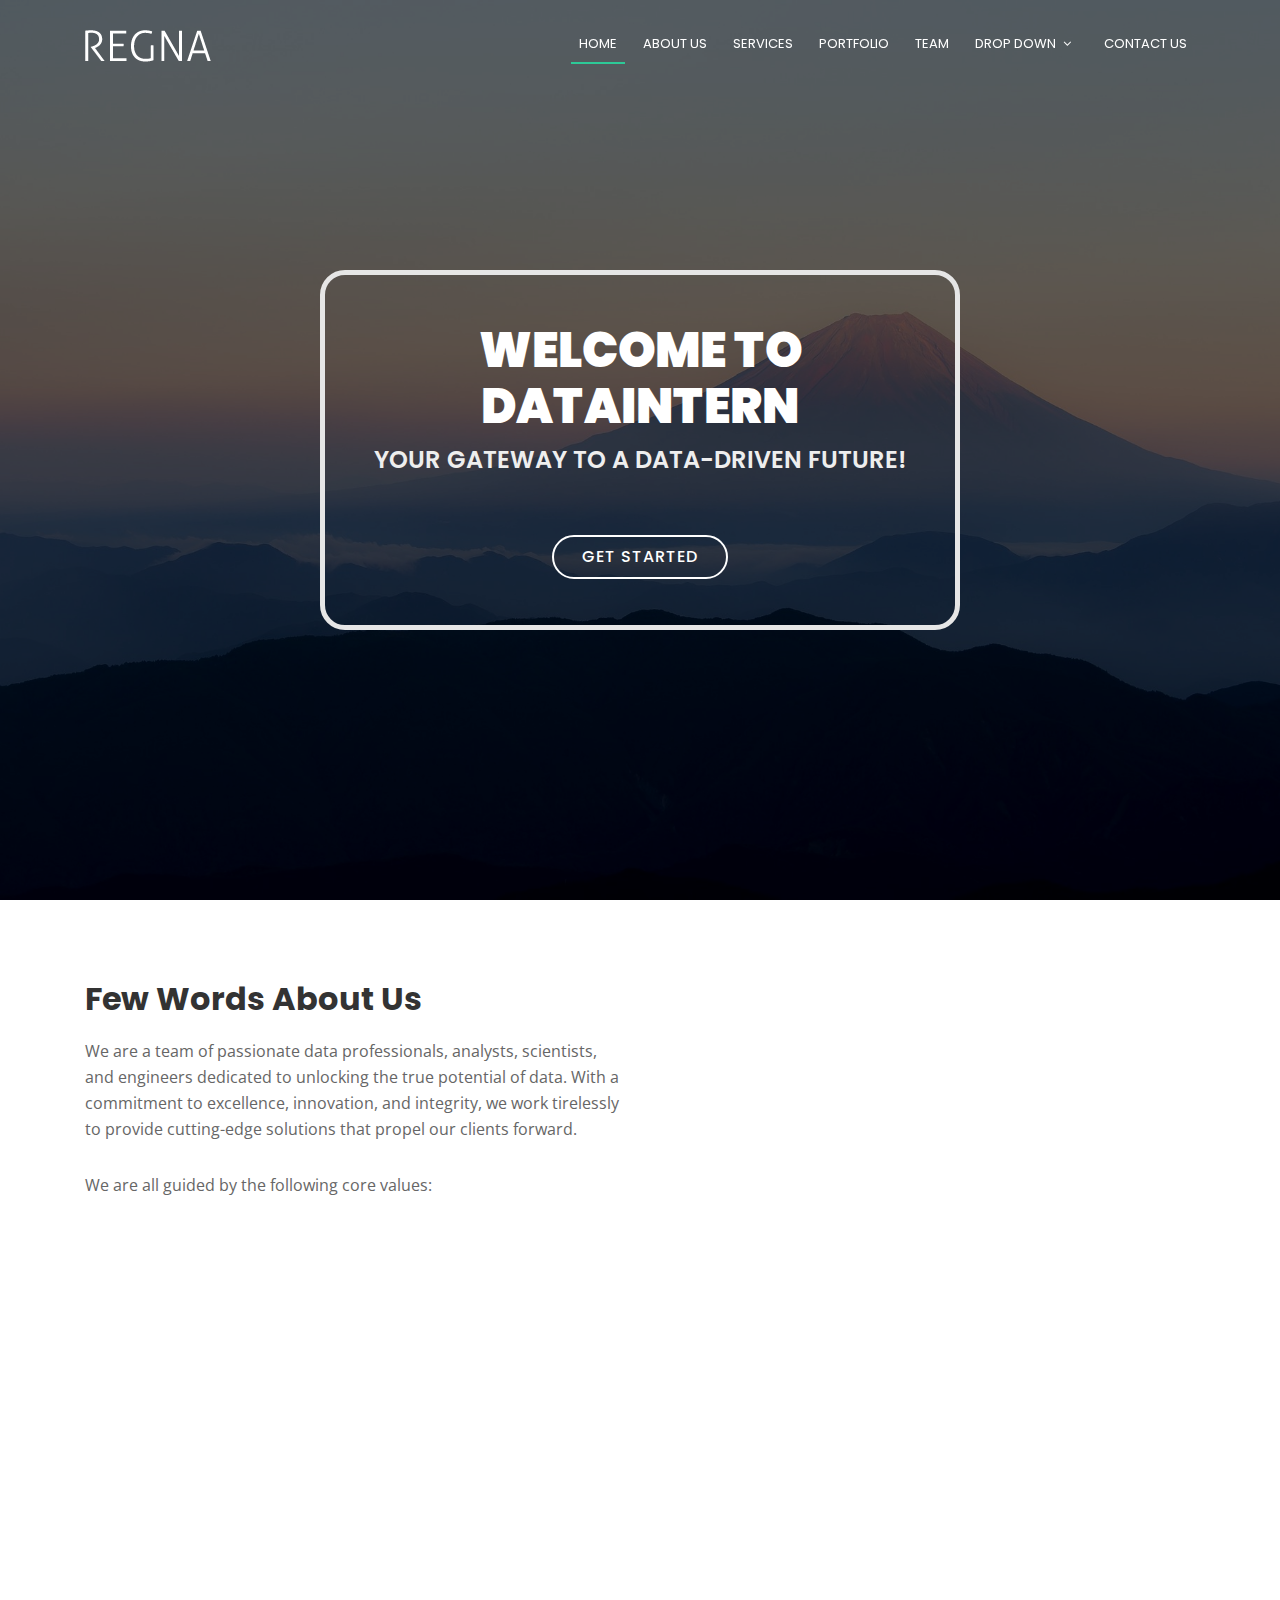
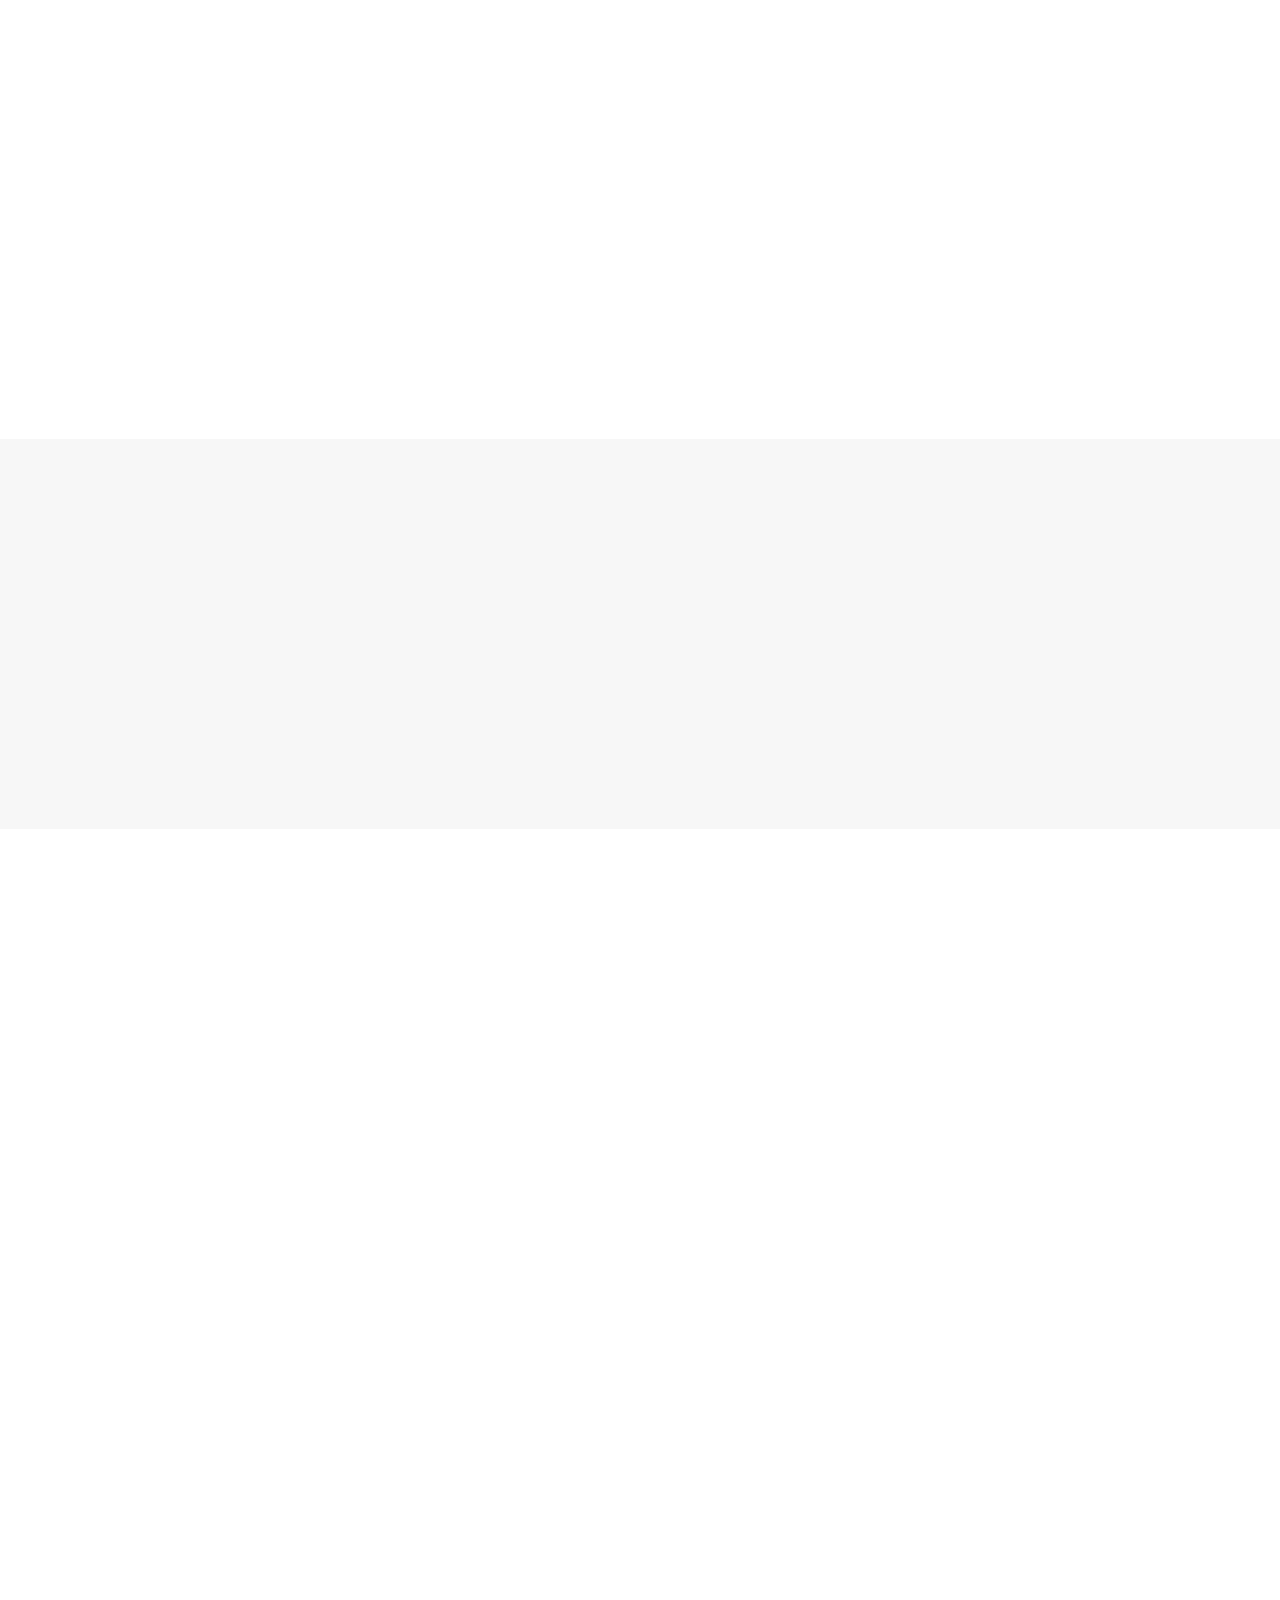
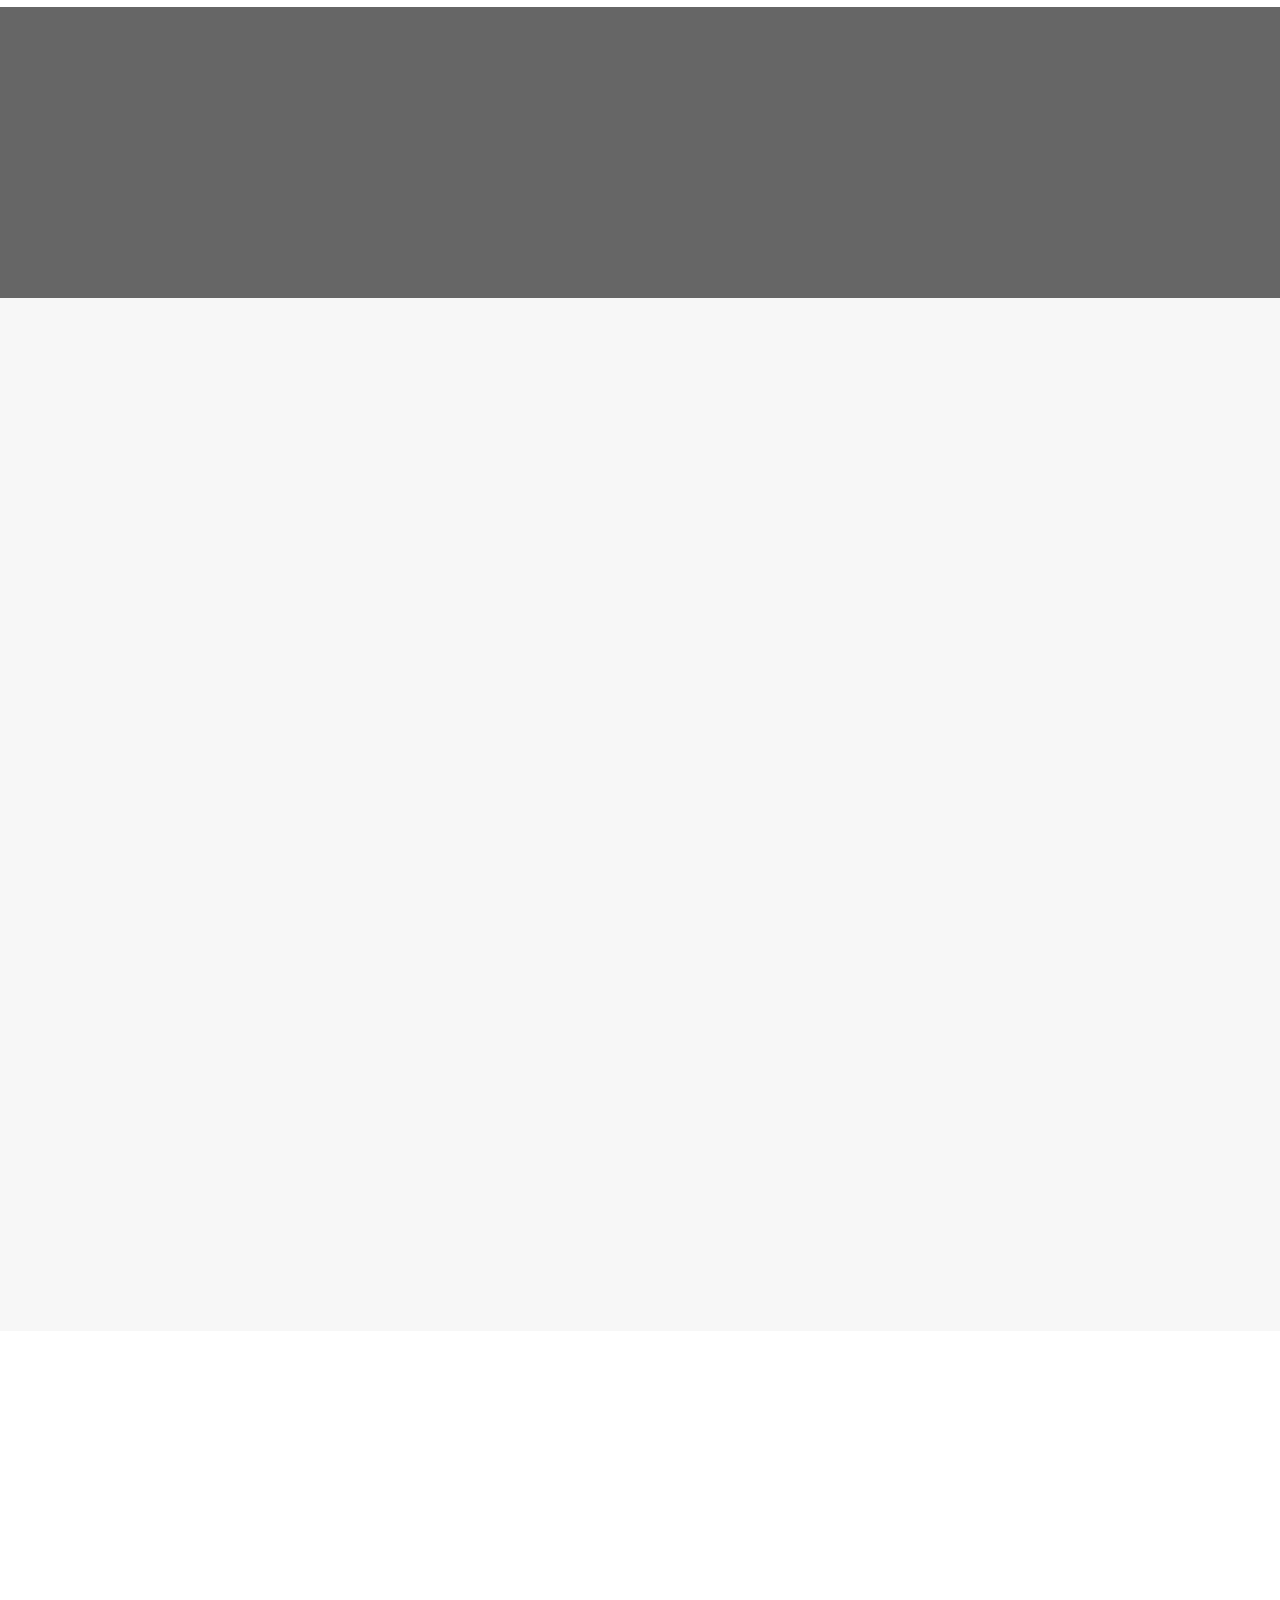
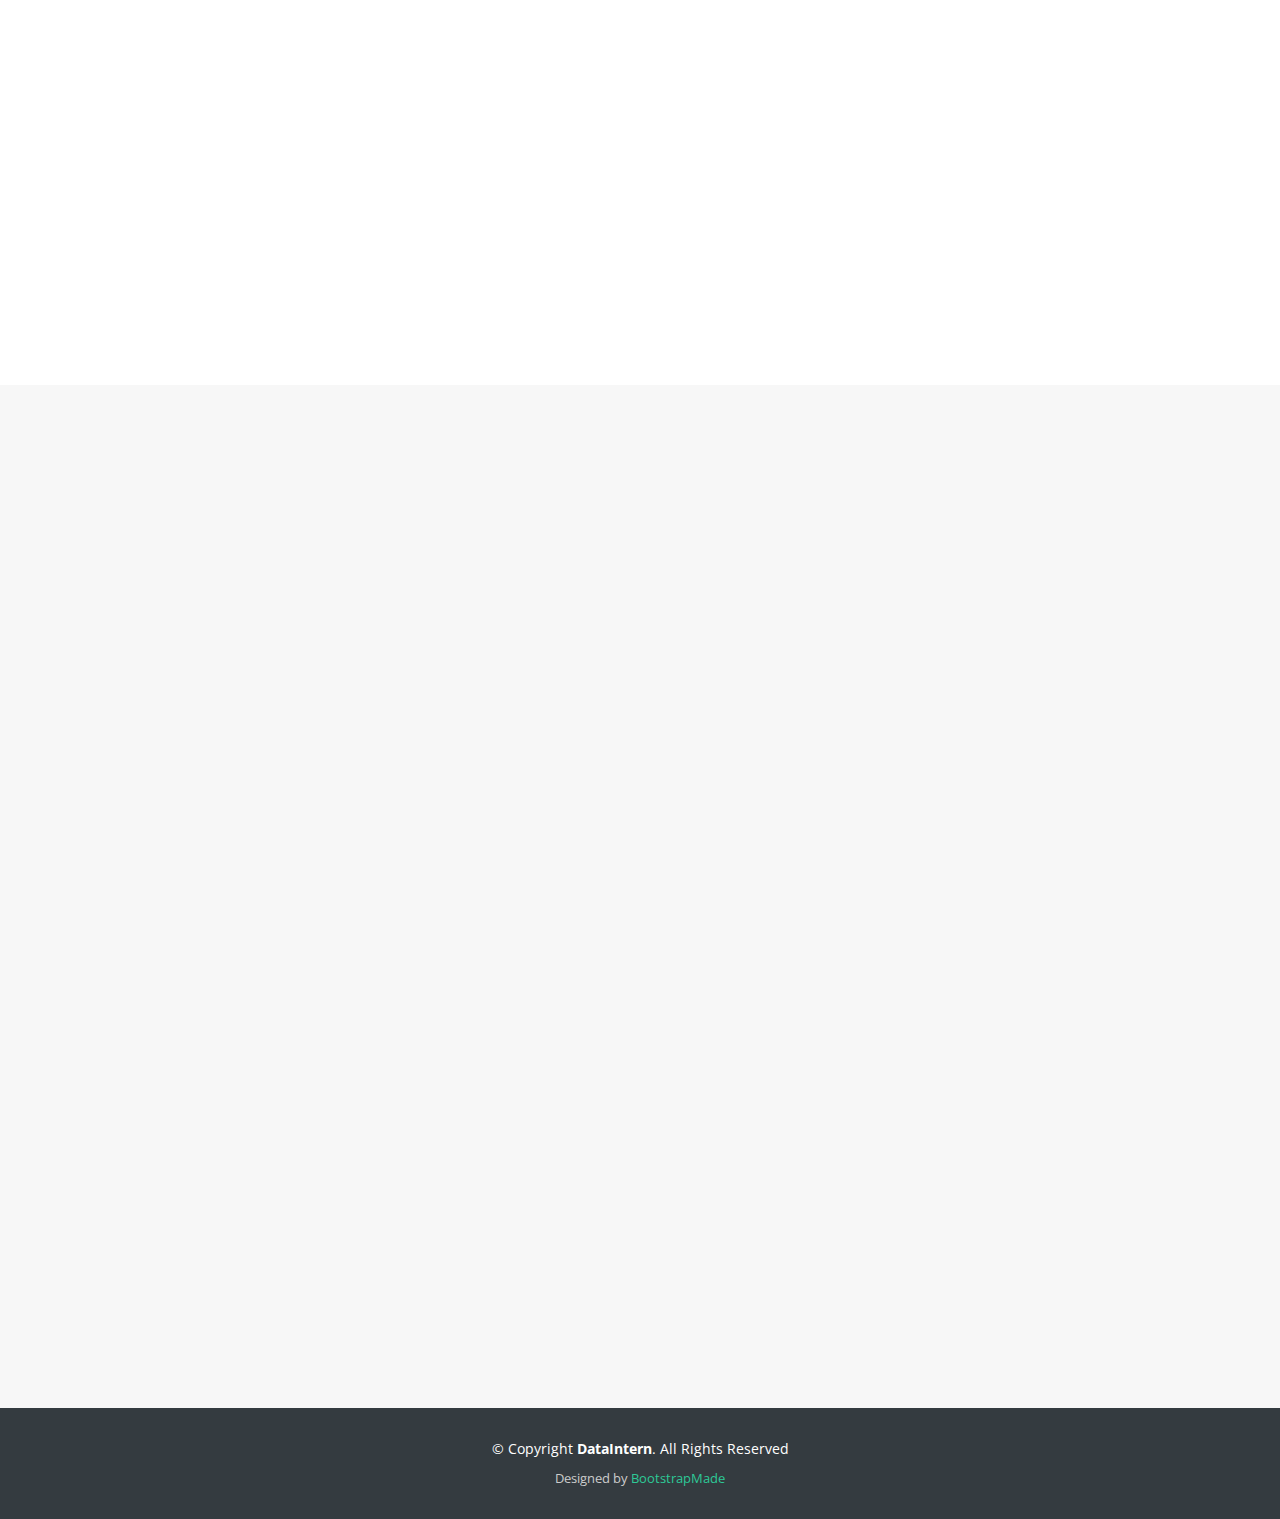
==== commit 7f9c1b26: "ft-homepage: Adding About us div content" ====
--- a/templates/index.html
+++ b/templates/index.html
@@ -104,25 +104,31 @@
             <p>
               We are a team of passionate data professionals, analysts, scientists, and engineers dedicated to unlocking the true potential of data. With a commitment to excellence, innovation, and integrity, we work tirelessly to provide cutting-edge solutions that propel our clients forward.
             </p>
-
+            <p>We are all guided by the following core values:</p>
             <div class="icon-box wow fadeInUp">
-              <div class="icon"><i class="fa fa-shopping-bag"></i></div>
-              <h4 class="title"><a href="">Eiusmod Tempor</a></h4>
-              <p class="description">Et harum quidem rerum facilis est et expedita distinctio. Nam libero tempore, cum soluta nobis est eligendi</p>
+              <div class="icon"><i class="fa fa-key"></i></div>
+              <h4 class="title"><a href="">Confidentiality</a></h4>
+              <p class="description">In an age where information is power, we consider the trust bestowed upon us as a sacred responsibility. Our commitment to confidentiality goes beyond compliance; it is a promise we uphold in every aspect of our operations. From handling proprietary data to safeguarding sensitive client information, we deploy state-of-the-art security measures to ensure the utmost privacy.</p>
             </div>
 
             <div class="icon-box wow fadeInUp" data-wow-delay="0.2s">
-              <div class="icon"><i class="fa fa-photo"></i></div>
-              <h4 class="title"><a href="">Magni Dolores</a></h4>
-              <p class="description">Excepteur sint occaecat cupidatat non proident, sunt in culpa qui officia deserunt mollit anim id est laborum</p>
+              <div class="icon"><i class="fa fa-shield"></i></div>
+              <h4 class="title"><a href="">Reliability</a></h4>
+              <p class="description">Reliability is the bedrock upon which enduring partnerships are built. At DataIntern, we pride ourselves on delivering consistent excellence in every project, ensuring that our clients can rely on us as a dependable partner. Our track record speaks for itself, with a history of meeting and exceeding expectations.</p>
             </div>
 
             <div class="icon-box wow fadeInUp" data-wow-delay="0.4s">
               <div class="icon"><i class="fa fa-bar-chart"></i></div>
-              <h4 class="title"><a href="">Dolor Sitema</a></h4>
-              <p class="description">Minim veniam, quis nostrud exercitation ullamco laboris nisi ut aliquip ex ea commodo consequat tarad limino ata</p>
-            </div>
-
+              <h4 class="title"><a href="">Problem Solving and Innovation</a></h4>
+              <p class="description">In every challenge lies an opportunity for growth. At the heart of effective problem-solving is the ability to dissect complex issues, identify root causes, and formulate strategic solutions.Innovation is the art of turning the ordinary into the extraordinary. It's about breaking away from convention, exploring uncharted territories, and envisioning possibilities beyond the status quo and is embedded in our company culture</p>
+            </div>
+            
+            
+            <div class="icon-box wow fadeInUp" data-wow-delay="0.4s">
+              <div class="icon"><i class="fa fa-bar-chart"></i></div>
+              <h4 class="title"><a href="">Efficiency</a></h4>
+              <p class="description">We understand the intricate dance between time, resources, and results. Our commitment to efficiency is evident in every solution we provide, every process we optimize, and every client we empower.</p>
+            </div>
           </div>
 
           <div class="col-lg-6 background order-lg-2 order-1 wow fadeInRight"></div>
--- a/templates/css/style.css
+++ b/templates/css/style.css
@@ -522,7 +522,7 @@
 
 #about .about-container .background {
   min-height: 300px;
-  background: url(../img/about-img.jpg) center top no-repeat;
+  background: url(../img/about-img.jpg) center  no-repeat;
   margin-bottom: 10px;
 }
 
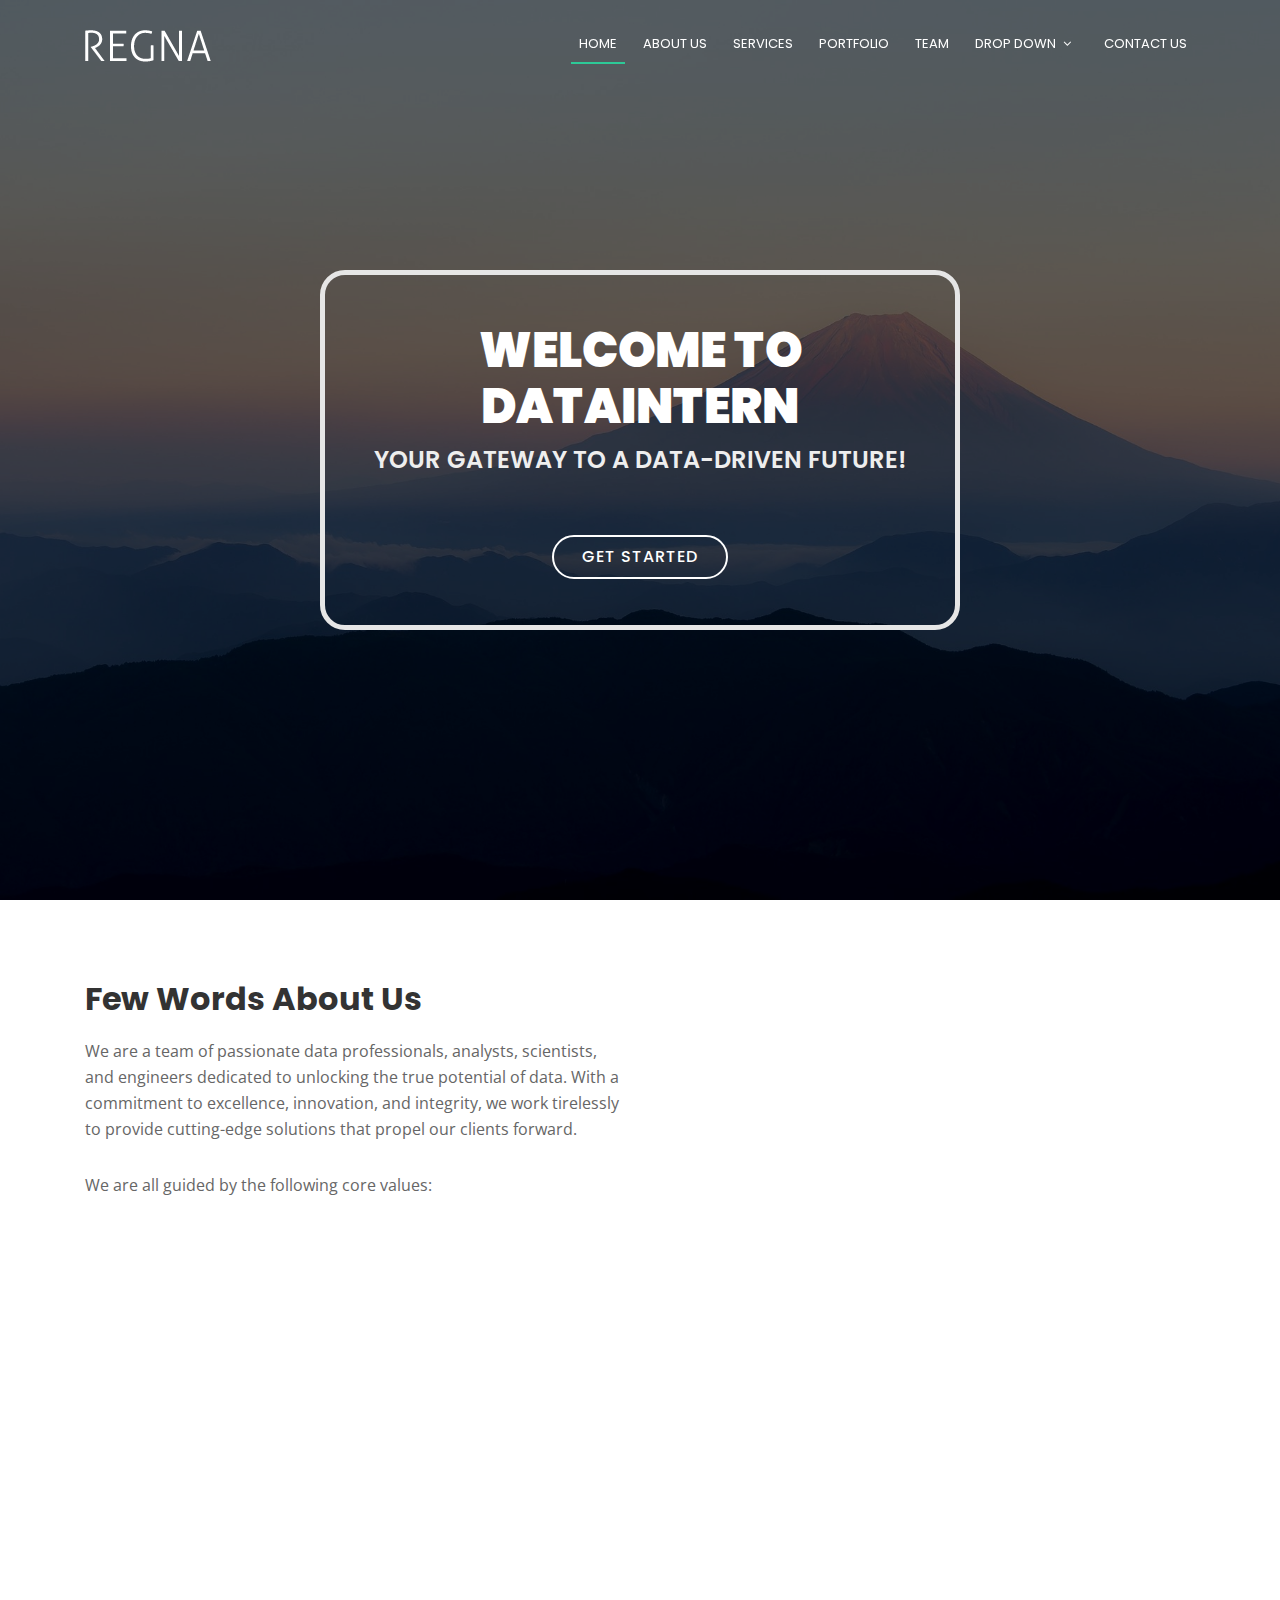
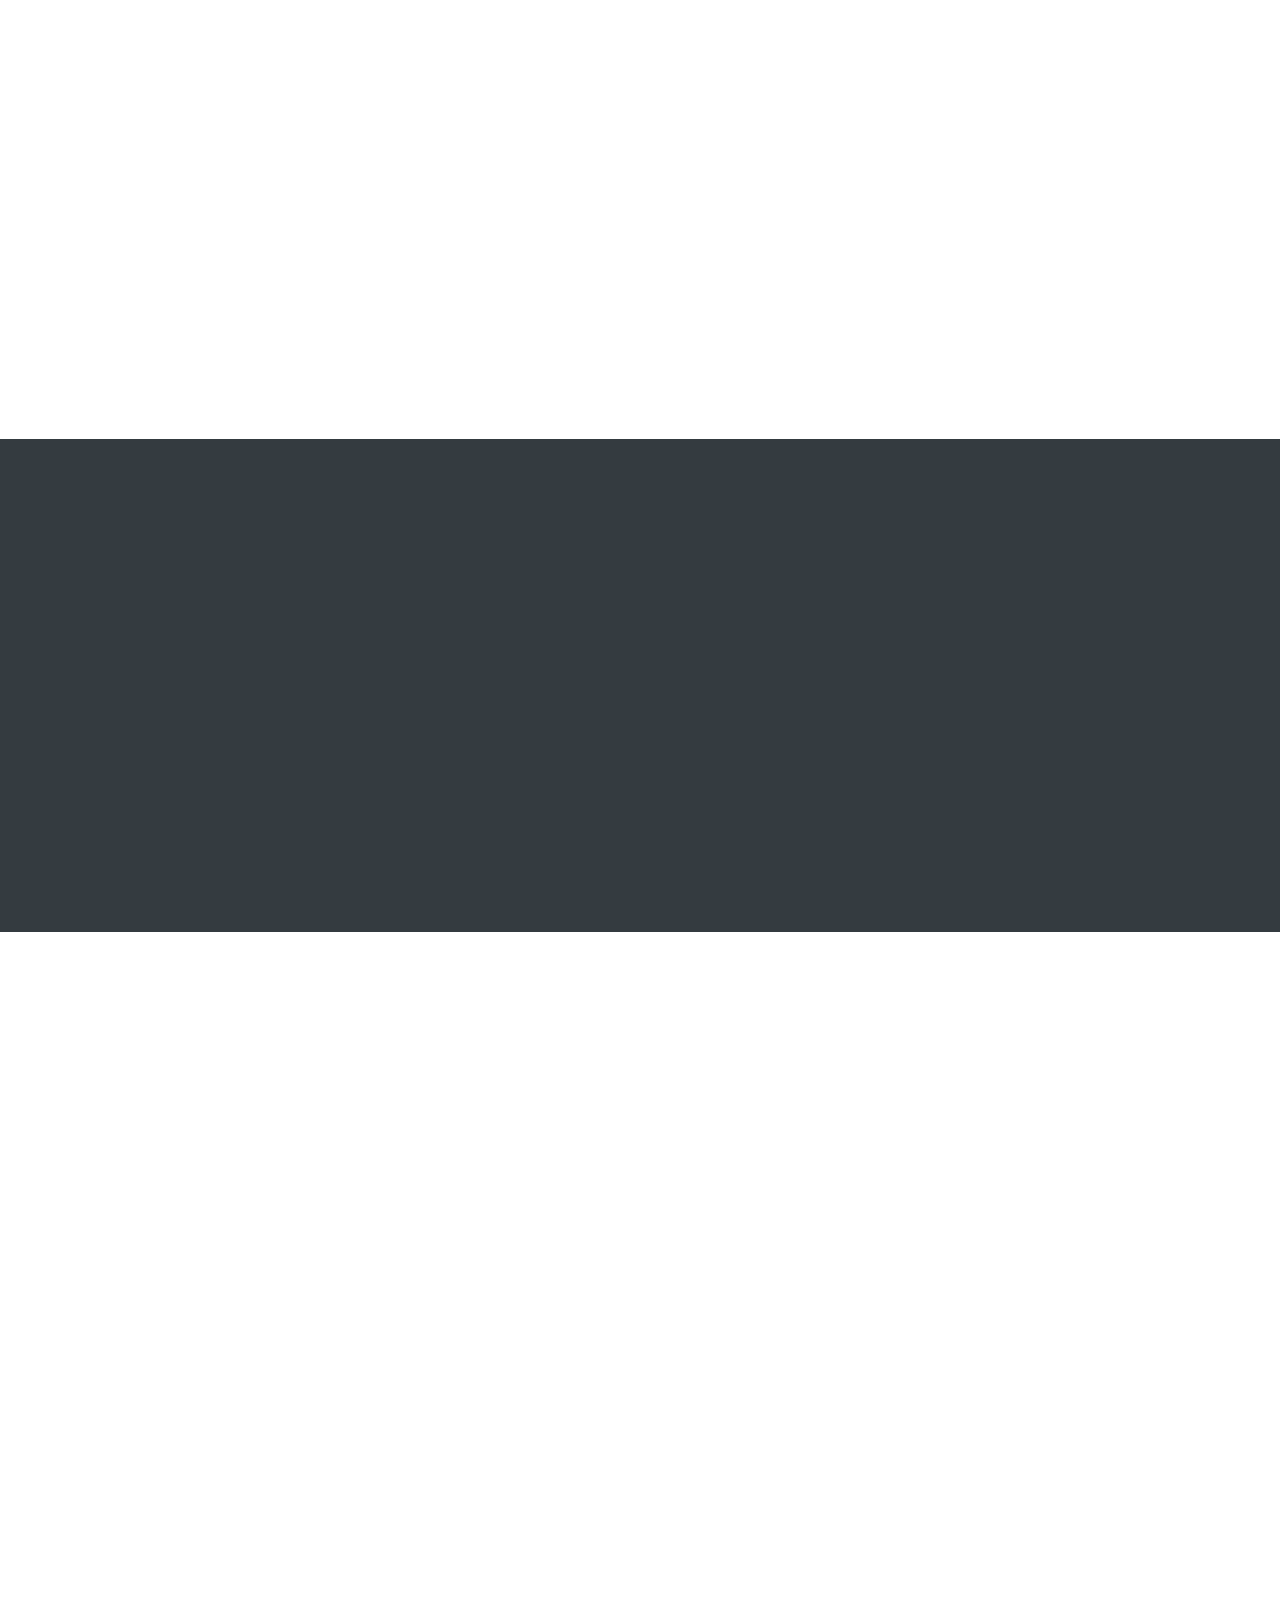
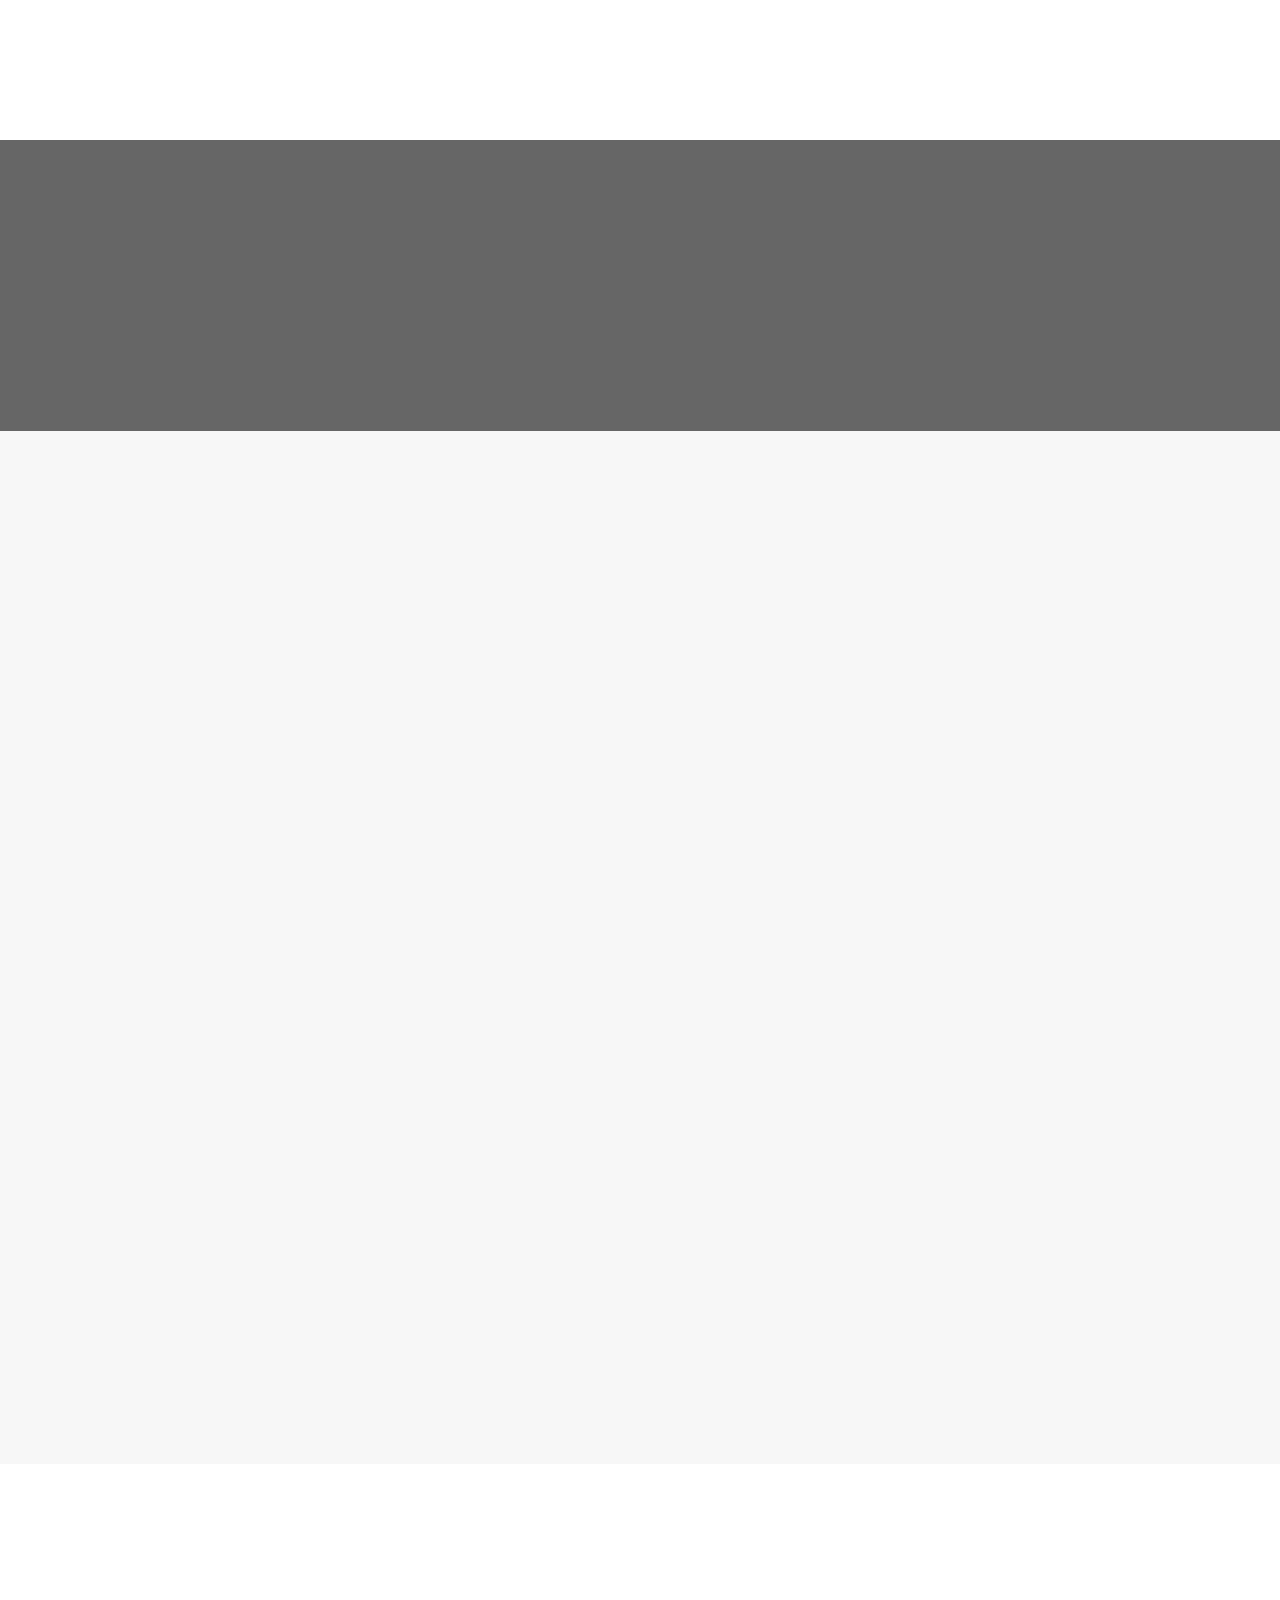
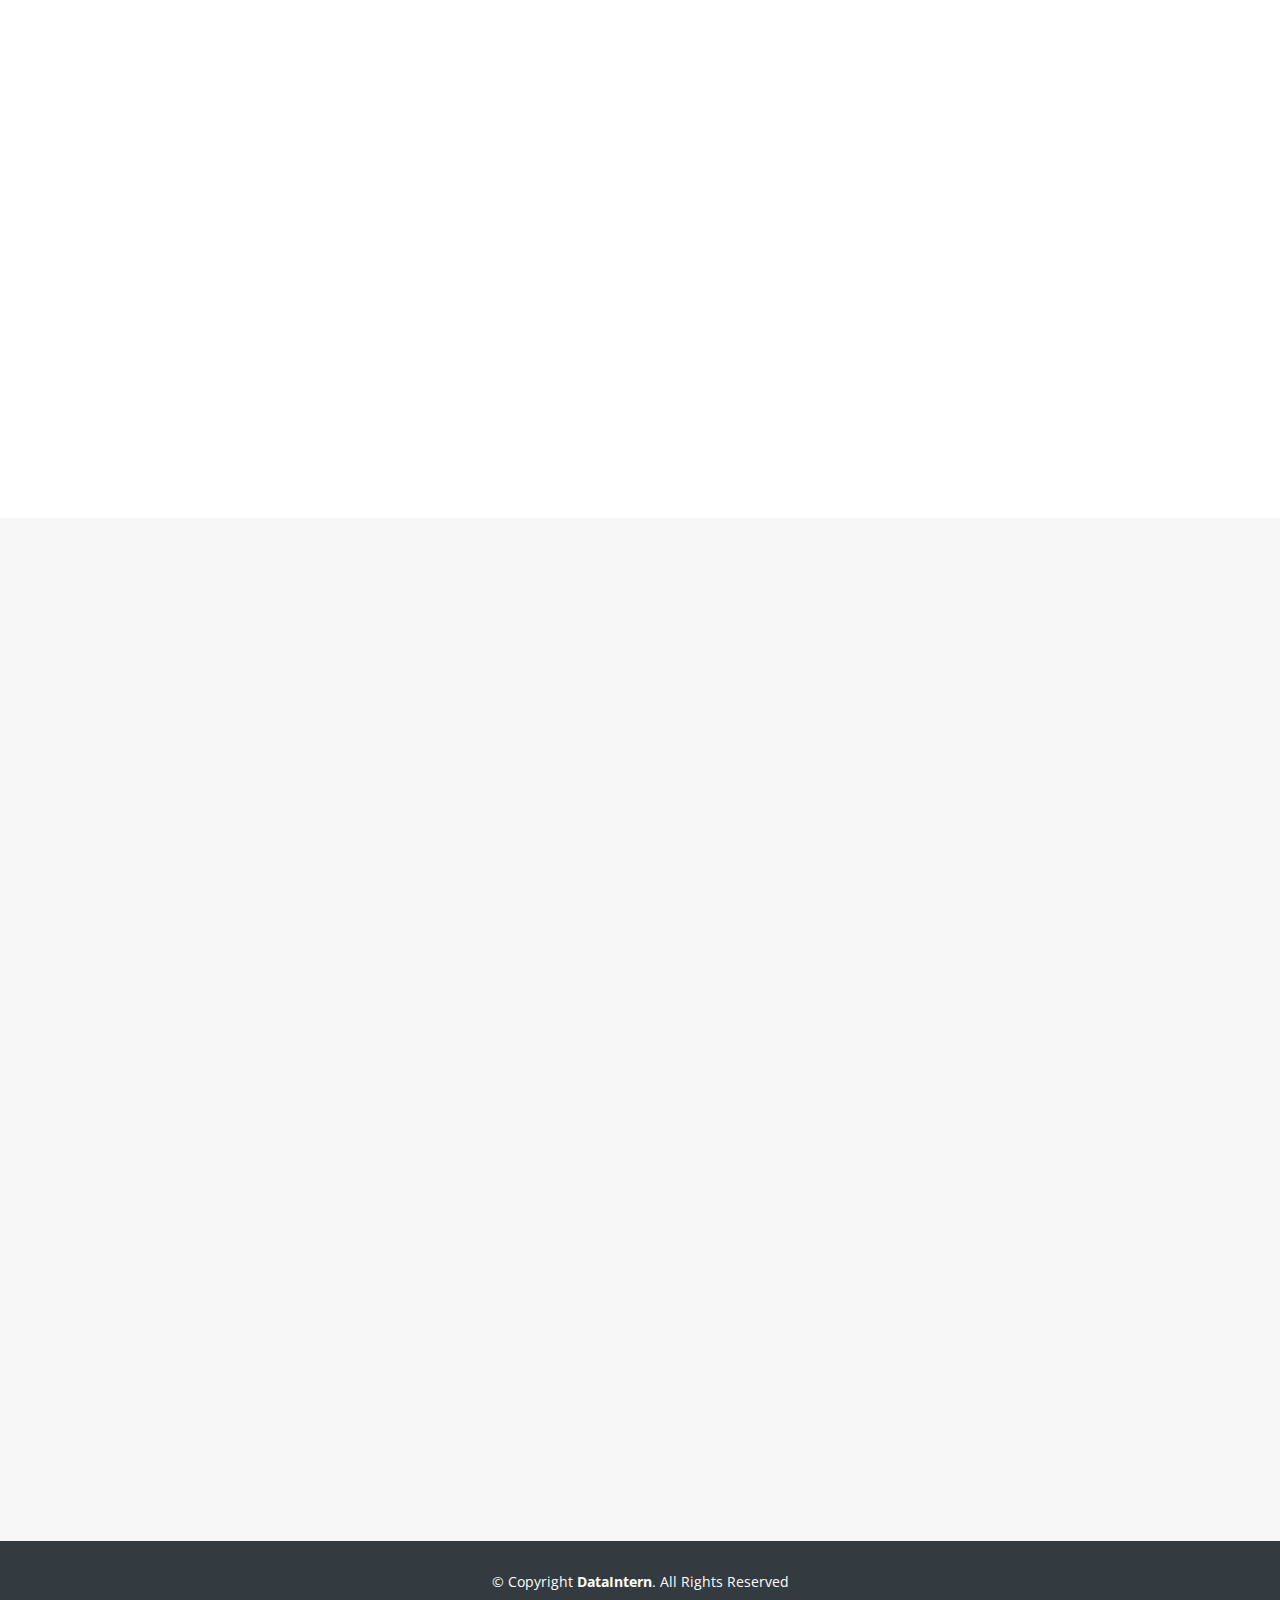
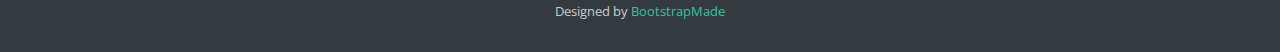
==== commit dec99e58: "ft-homepage: Adding company mission  div content" ====
--- a/templates/index.html
+++ b/templates/index.html
@@ -143,32 +143,11 @@
     <section id="facts">
       <div class="container wow fadeIn">
         <div class="section-header">
-          <h3 class="section-title">Facts</h3>
-          <p class="section-description">Sed ut perspiciatis unde omnis iste natus error sit voluptatem accusantium doloremque</p>
-        </div>
-        <div class="row counters">
-
-  				<div class="col-lg-3 col-6 text-center">
-            <span data-toggle="counter-up">232</span>
-            <p>Clients</p>
-  				</div>
-
-          <div class="col-lg-3 col-6 text-center">
-            <span data-toggle="counter-up">521</span>
-            <p>Projects</p>
-  				</div>
-
-          <div class="col-lg-3 col-6 text-center">
-            <span data-toggle="counter-up">1,463</span>
-            <p>Hours Of Support</p>
-  				</div>
-
-          <div class="col-lg-3 col-6 text-center">
-            <span data-toggle="counter-up">15</span>
-            <p>Hard Workers</p>
-  				</div>
-
-  			</div>
+          <h2 class="section-title">Our Mission</h2>
+          <h3 class="section-description"><i>we believe in the transformative power of data. Our mission is to empower businesses, organizations, and individuals with the knowledge and insights they need to make informed decisions, drive innovation, and succeed in a data-driven world.
+          </i></h3>
+          <p style="color: white; text-align: center; font-size: 50px;">~</p>
+        </div>
 
       </div>
     </section><!-- #facts -->
--- a/templates/css/style.css
+++ b/templates/css/style.css
@@ -596,21 +596,14 @@
 /* Facts Section
 --------------------------------*/
 #facts {
-  background: #f7f7f7;
-  padding: 80px 0 60px 0;
-}
-
-#facts .counters span {
-  font-size: 48px;
-  display: block;
-  color: #2dc997;
-}
-
-#facts .counters p {
-  padding: 0;
-  margin: 0 0 20px 0;
-  font-family: "Poppins", sans-serif;
-  font-size: 14px;
+  background: #343b40;
+  padding: 100px 0 0px 0;
+}
+#facts .section-description{
+  color: white;
+  margin-top: 20px;
+  line-height: 50px;
+
 }
 
 /* Services Section
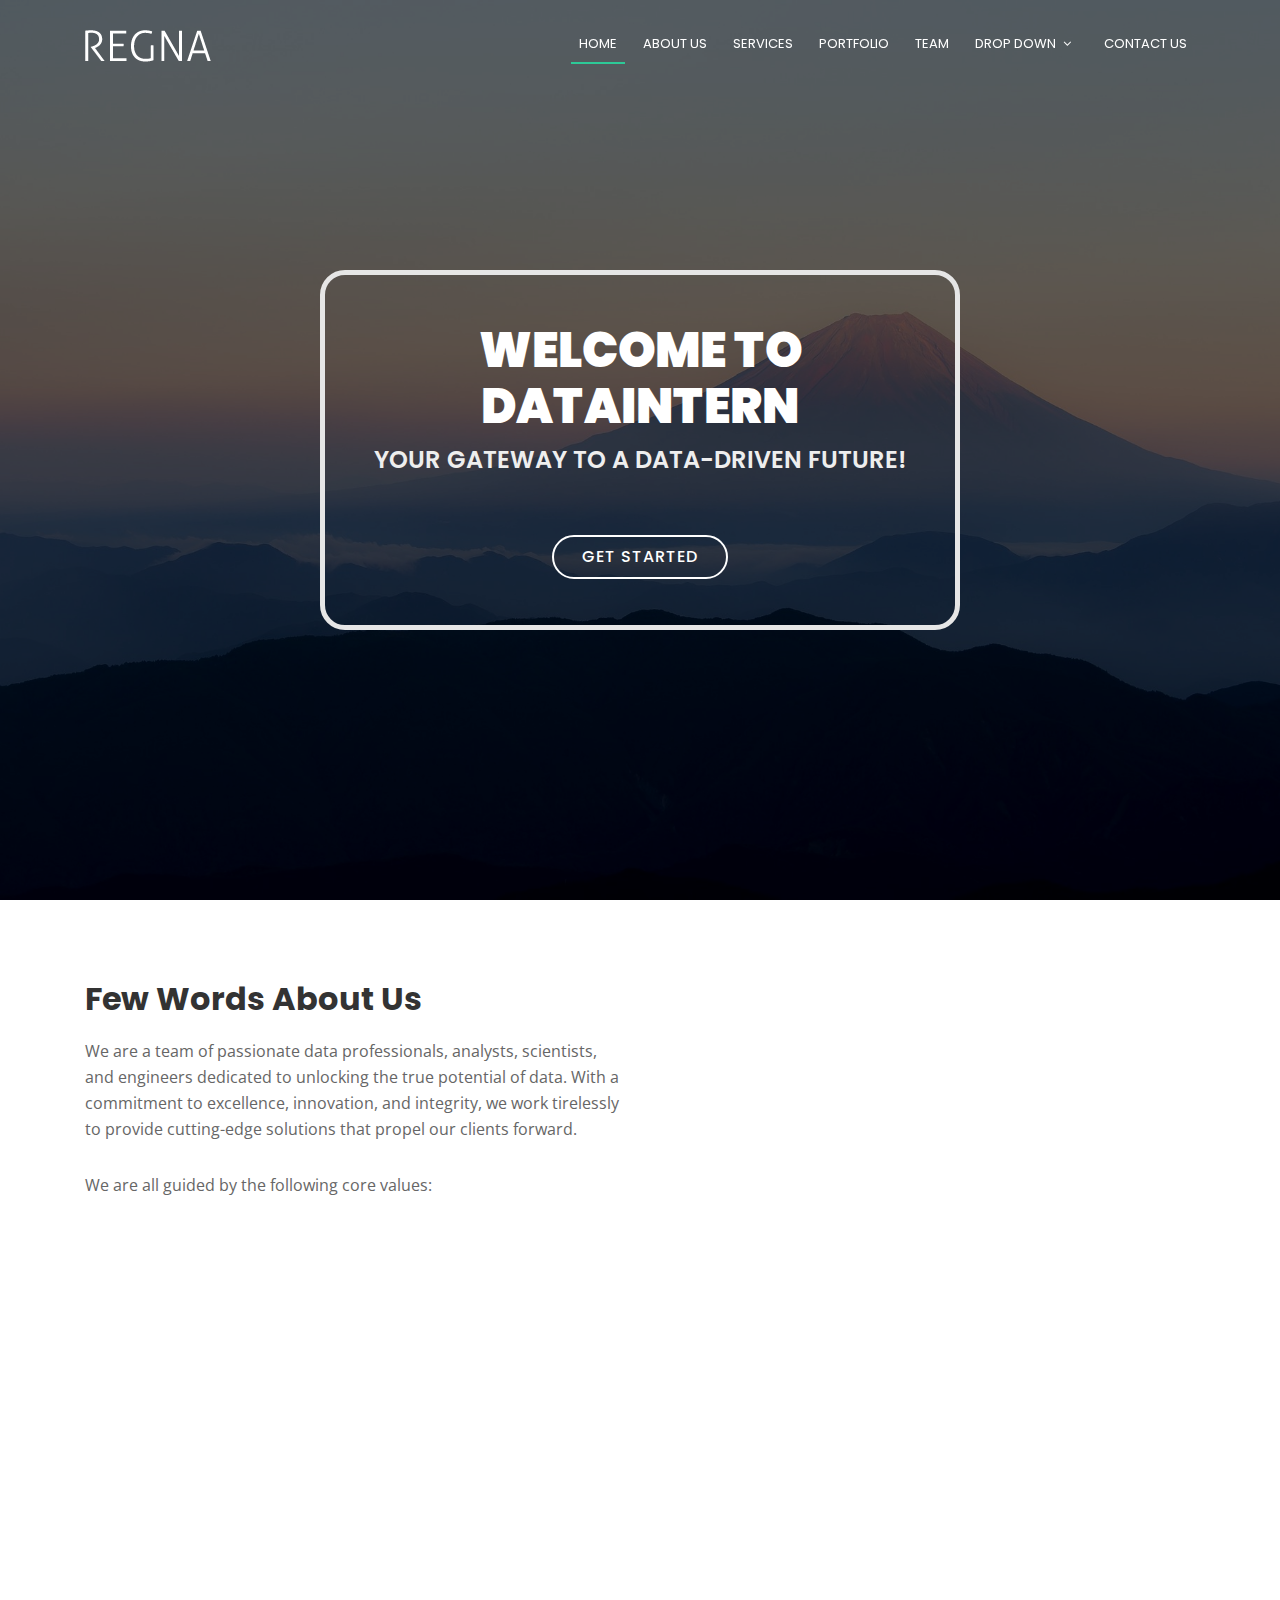
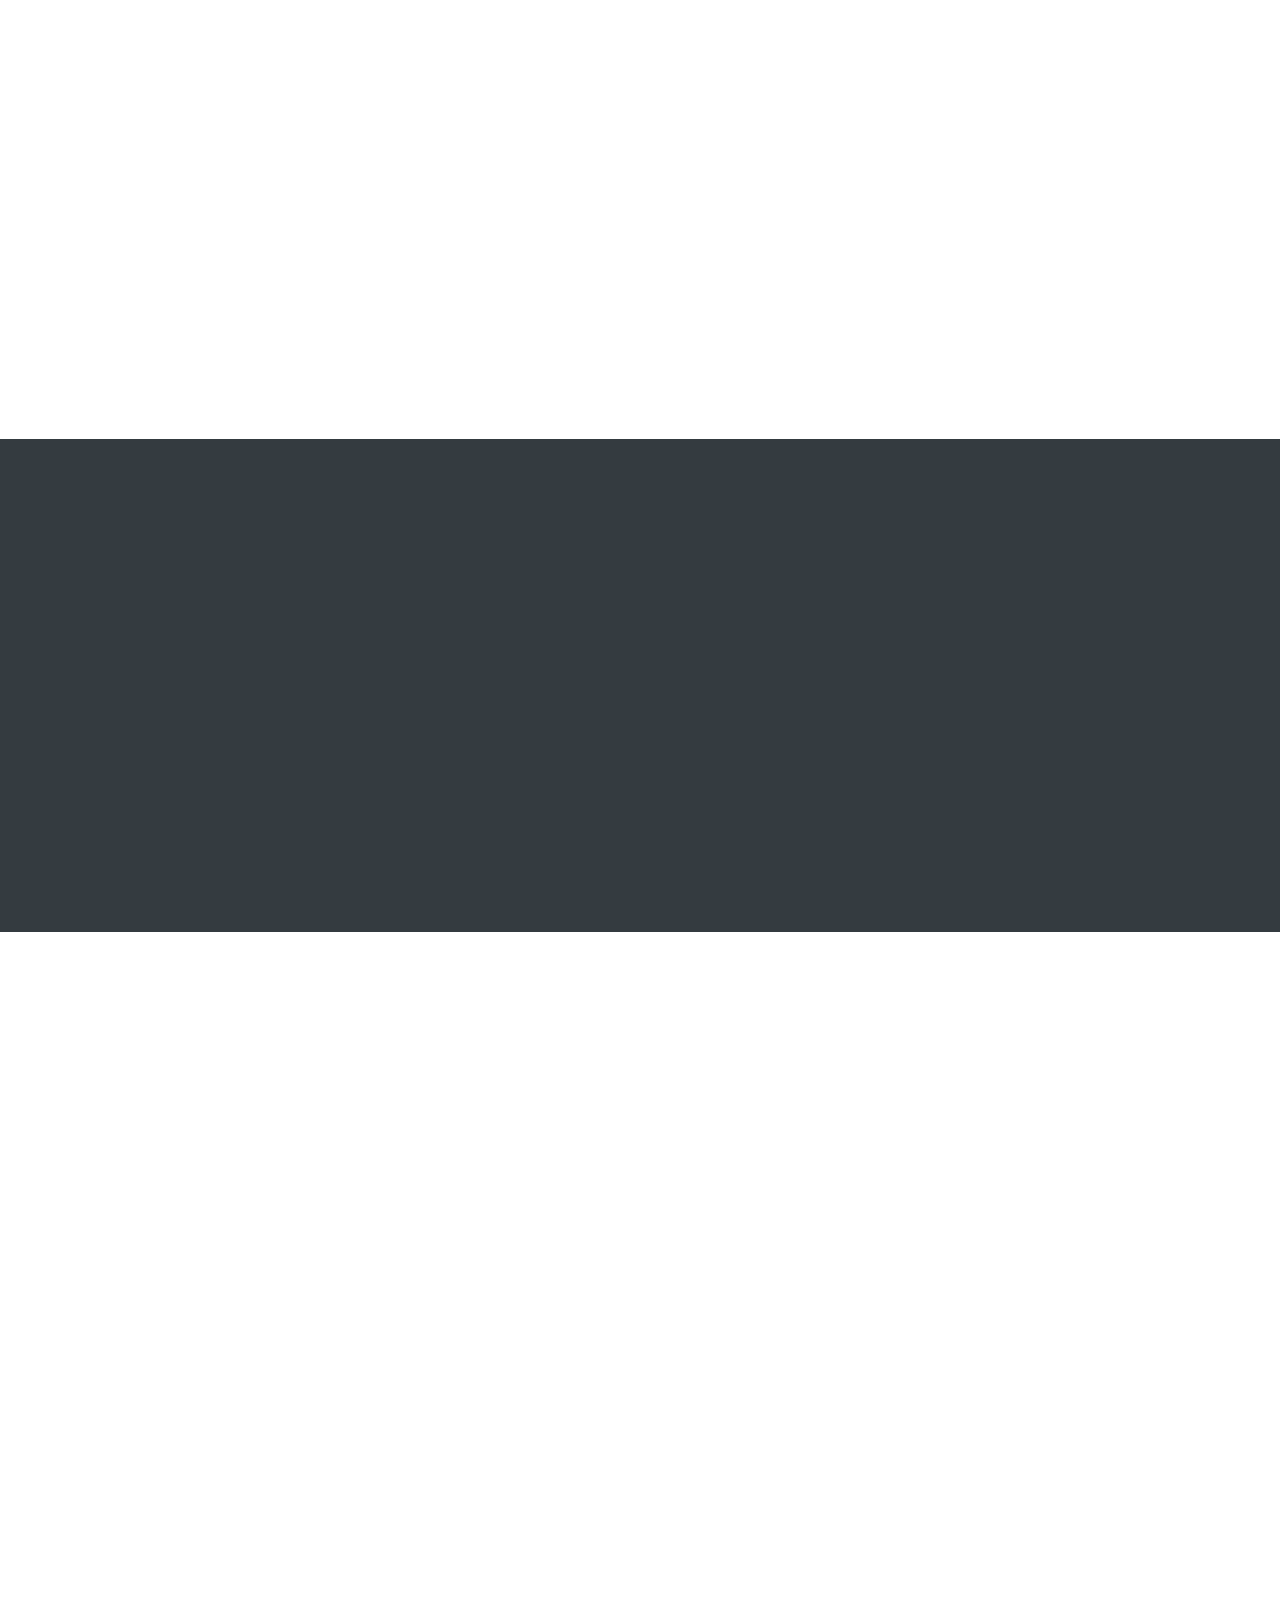
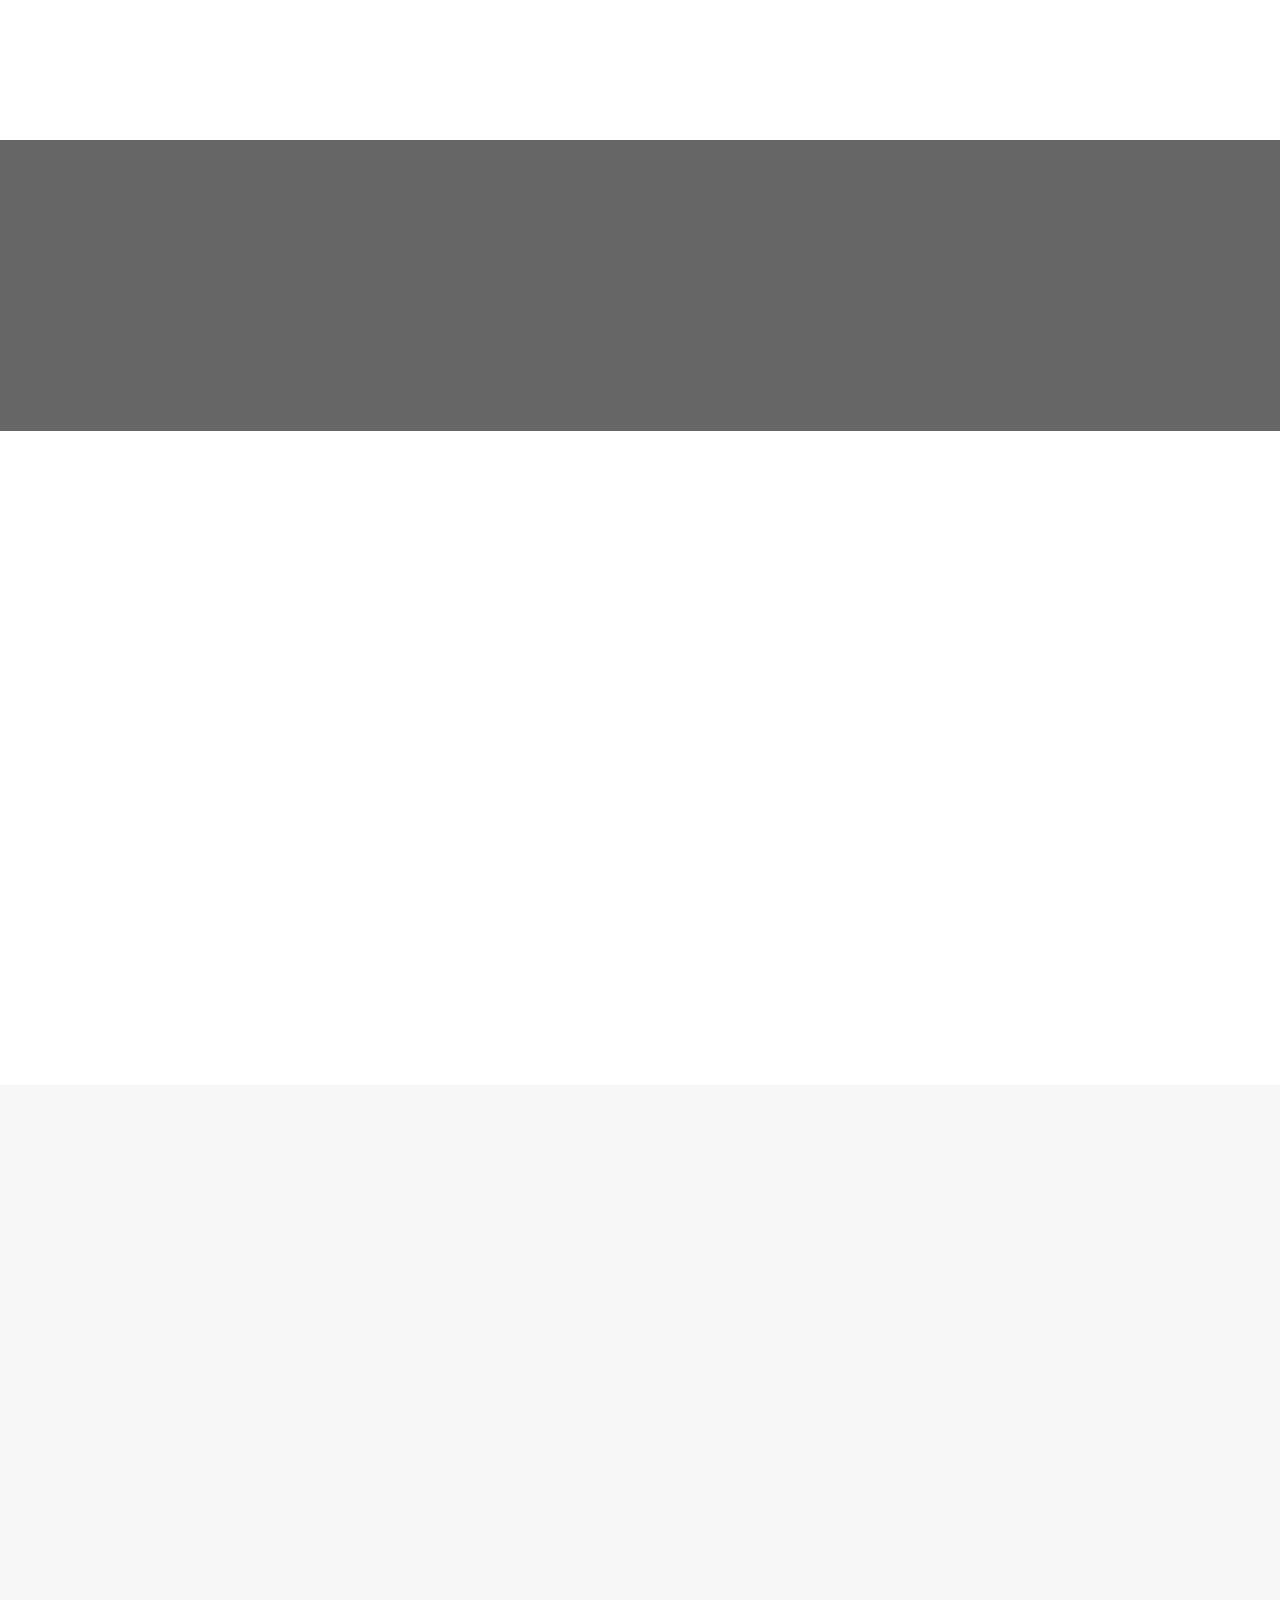
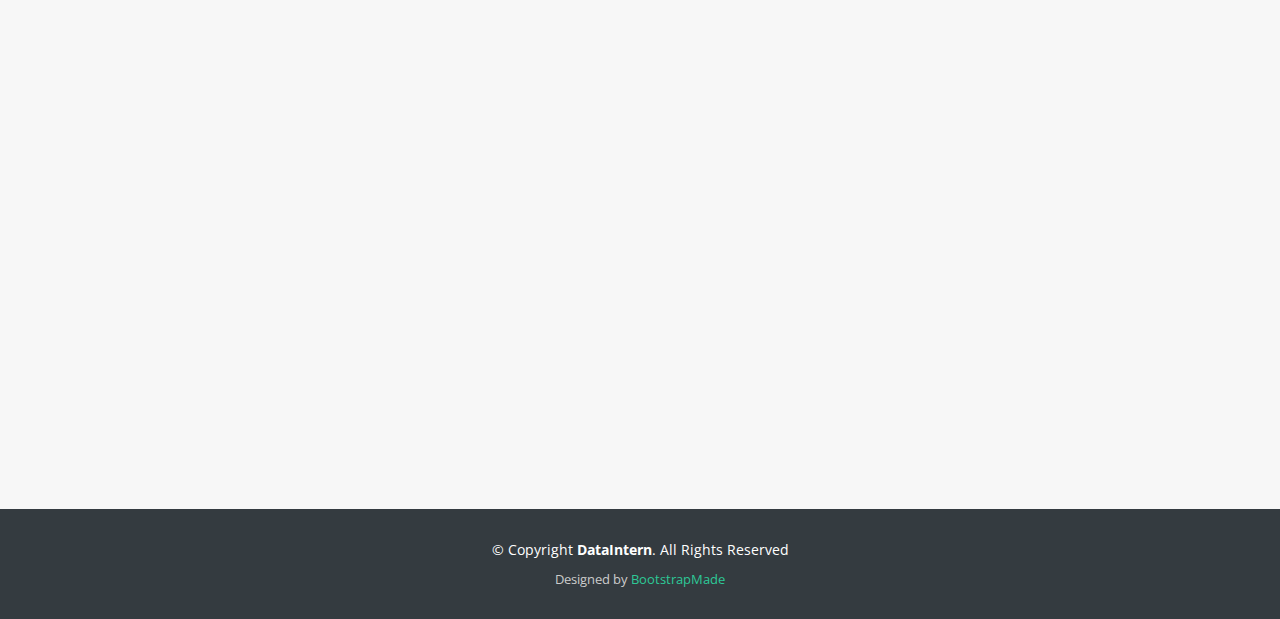
==== commit a8b23bb3: "ft-homepage: edit contact and team div." ====
--- a/templates/index.html
+++ b/templates/index.html
@@ -144,8 +144,8 @@
       <div class="container wow fadeIn">
         <div class="section-header">
           <h2 class="section-title">Our Mission</h2>
-          <h3 class="section-description"><i>we believe in the transformative power of data. Our mission is to empower businesses, organizations, and individuals with the knowledge and insights they need to make informed decisions, drive innovation, and succeed in a data-driven world.
-          </i></h3>
+          <h3 class="section-description"><i>"we believe in the transformative power of data. Our mission is to empower businesses, organizations, and individuals with the knowledge and insights they need to make informed decisions, drive innovation, and succeed in a data-driven world.
+          "</i></h3>
           <p style="color: white; text-align: center; font-size: 50px;">~</p>
         </div>
 
@@ -158,51 +158,43 @@
     <section id="services">
       <div class="container wow fadeIn">
         <div class="section-header">
-          <h3 class="section-title">Services</h3>
-          <p class="section-description">Sed ut perspiciatis unde omnis iste natus error sit voluptatem accusantium doloremque</p>
+          <h3 class="section-title">What We Offer</h3>
+          <p class="section-description">Check out some of the services we have available</p>
         </div>
         <div class="row">
           <div class="col-lg-4 col-md-6 wow fadeInUp" data-wow-delay="0.2s">
             <div class="box">
               <div class="icon"><a href=""><i class="fa fa-desktop"></i></a></div>
-              <h4 class="title"><a href="">Lorem Ipsum</a></h4>
-              <p class="description">Voluptatum deleniti atque corrupti quos dolores et quas molestias excepturi sint occaecati cupiditate non provident</p>
+              <h4 class="title"><a href="">Data Collection</a></h4>
+              <p class="description">We will manage the end-to-end process of gathering, validating, and delivering data.</p>
+            </div>
+          </div>
+          <div class="col-lg-4 col-md-6 wow fadeInUp" data-wow-delay="0.4s">
+            <div class="box">
+              <div class="icon"><a href=""><i class="fa fa-road"></i></a></div>
+              <h4 class="title"><a href="">Data Processing</a></h4>
+              <p class="description">Our team will manage the transformation and analysis of raw data into a more meaningful and usable format .</p>
+            </div>
+          </div>
+          <div class="col-lg-4 col-md-6 wow fadeInUp" data-wow-delay="0.6s">
+            <div class="box">
+              <div class="icon"><a href=""><i class="fa fa-database"></i></a></div>
+              <h4 class="title"><a href="">Data Storage</a></h4>
+              <p class="description">We provide a comprehensive solution that allows organizations to store, manage, and analyze their data in a centralized repository. </p>
             </div>
           </div>
           <div class="col-lg-4 col-md-6 wow fadeInUp" data-wow-delay="0.4s">
             <div class="box">
               <div class="icon"><a href=""><i class="fa fa-bar-chart"></i></a></div>
-              <h4 class="title"><a href="">Dolor Sitema</a></h4>
-              <p class="description">Minim veniam, quis nostrud exercitation ullamco laboris nisi ut aliquip ex ea commodo consequat tarad limino ata</p>
+              <h4 class="title"><a href="">Data Analysis</a></h4>
+              <p class="description">We carry out comprehensive data analysis on behalf of clients, delivering actionable insights and intelligence</p>
             </div>
           </div>
           <div class="col-lg-4 col-md-6 wow fadeInUp" data-wow-delay="0.6s">
             <div class="box">
-              <div class="icon"><a href=""><i class="fa fa-paper-plane"></i></a></div>
-              <h4 class="title"><a href="">Sed ut perspiciatis</a></h4>
-              <p class="description">Duis aute irure dolor in reprehenderit in voluptate velit esse cillum dolore eu fugiat nulla pariatur</p>
-            </div>
-          </div>
-
-          <div class="col-lg-4 col-md-6 wow fadeInUp" data-wow-delay="0.2s">
-            <div class="box">
-              <div class="icon"><a href=""><i class="fa fa-photo"></i></a></div>
-              <h4 class="title"><a href="">Magni Dolores</a></h4>
-              <p class="description">Excepteur sint occaecat cupidatat non proident, sunt in culpa qui officia deserunt mollit anim id est laborum</p>
-            </div>
-          </div>
-          <div class="col-lg-4 col-md-6 wow fadeInUp" data-wow-delay="0.4s">
-            <div class="box">
-              <div class="icon"><a href=""><i class="fa fa-road"></i></a></div>
-              <h4 class="title"><a href="">Nemo Enim</a></h4>
-              <p class="description">At vero eos et accusamus et iusto odio dignissimos ducimus qui blanditiis praesentium voluptatum deleniti atque</p>
-            </div>
-          </div>
-          <div class="col-lg-4 col-md-6 wow fadeInUp" data-wow-delay="0.6s">
-            <div class="box">
-              <div class="icon"><a href=""><i class="fa fa-shopping-bag"></i></a></div>
-              <h4 class="title"><a href="">Eiusmod Tempor</a></h4>
-              <p class="description">Et harum quidem rerum facilis est et expedita distinctio. Nam libero tempore, cum soluta nobis est eligendi</p>
+              <div class="icon"><a href=""><i class="fa fa-cogs"></i></a></div>
+              <h4 class="title"><a href="">Automation</a></h4>
+              <p class="description">We Work with you to streamline and automate your whole data handling process</p>
             </div>
           </div>
         </div>
@@ -217,11 +209,8 @@
       <div class="container wow fadeIn">
         <div class="row">
           <div class="col-lg-9 text-center text-lg-left">
-            <h3 class="cta-title">Call To Action</h3>
-            <p class="cta-text"> Duis aute irure dolor in reprehenderit in voluptate velit esse cillum dolore eu fugiat nulla pariatur. Excepteur sint occaecat cupidatat non proident, sunt in culpa qui officia deserunt mollit anim id est laborum.</p>
-          </div>
-          <div class="col-lg-3 cta-btn-container text-center">
-            <a class="cta-btn align-middle" href="#">Call To Action</a>
+            <h2 class="cta-title">Do not be left behind</h2>
+            <h4 class="cta-text"> We can be your companion as your organization moves to utilize and explore this new era, be part of a world that is data driven.</h4>
           </div>
         </div>
 
@@ -231,7 +220,7 @@
     <!--==========================
       Portfolio Section
     ============================-->
-    <section id="portfolio">
+    <!-- <section id="portfolio">
       <div class="container wow fadeInUp">
         <div class="section-header">
           <h3 class="section-title">Portfolio</h3>
@@ -374,7 +363,7 @@
         </div>
 
       </div>
-    </section><!-- #portfolio -->
+    </section>#portfolio -->
 
     <!--==========================
       Team Section
@@ -382,8 +371,8 @@
     <section id="team">
       <div class="container wow fadeInUp">
         <div class="section-header">
-          <h3 class="section-title">Team</h3>
-          <p class="section-description">Sed ut perspiciatis unde omnis iste natus error sit voluptatem accusantium doloremque</p>
+          <h3 class="section-title">Meet The Team</h3>
+          <p class="section-description">This are the awesome people behind our innovation and success</p>
         </div>
         <div class="row">
           <div class="col-lg-3 col-md-6">
@@ -453,7 +442,7 @@
       <div class="container wow fadeInUp">
         <div class="section-header">
           <h3 class="section-title">Contact</h3>
-          <p class="section-description">Sed ut perspiciatis unde omnis iste natus error sit voluptatem accusantium doloremque</p>
+          <p class="section-description">Feel free to reach out to us through the provided channels</p>
         </div>
       </div>
 
--- a/templates/css/style.css
+++ b/templates/css/style.css
@@ -599,10 +599,15 @@
   background: #343b40;
   padding: 100px 0 0px 0;
 }
+
+#facts .section-title{
+  color: white;
+}
 #facts .section-description{
   color: white;
   margin-top: 20px;
   line-height: 50px;
+  
 
 }
 
@@ -682,8 +687,9 @@
 /* Call To Action Section
 --------------------------------*/
 #call-to-action {
-  background: linear-gradient(rgba(0, 0, 0, 0.6), rgba(0, 0, 0, 0.6)), url(../img/call-to-action-bg.jpg) fixed center center;
-  background-size: cover;
+  background: linear-gradient(rgba(0, 0, 0, 0.6), rgba(0, 0, 0, 0.6)), url(../static/data_bubble.jpg) fixed center center;
+  background-size: cover ;
+  background-repeat: no-repeat;
   padding: 80px 0;
 }
 
